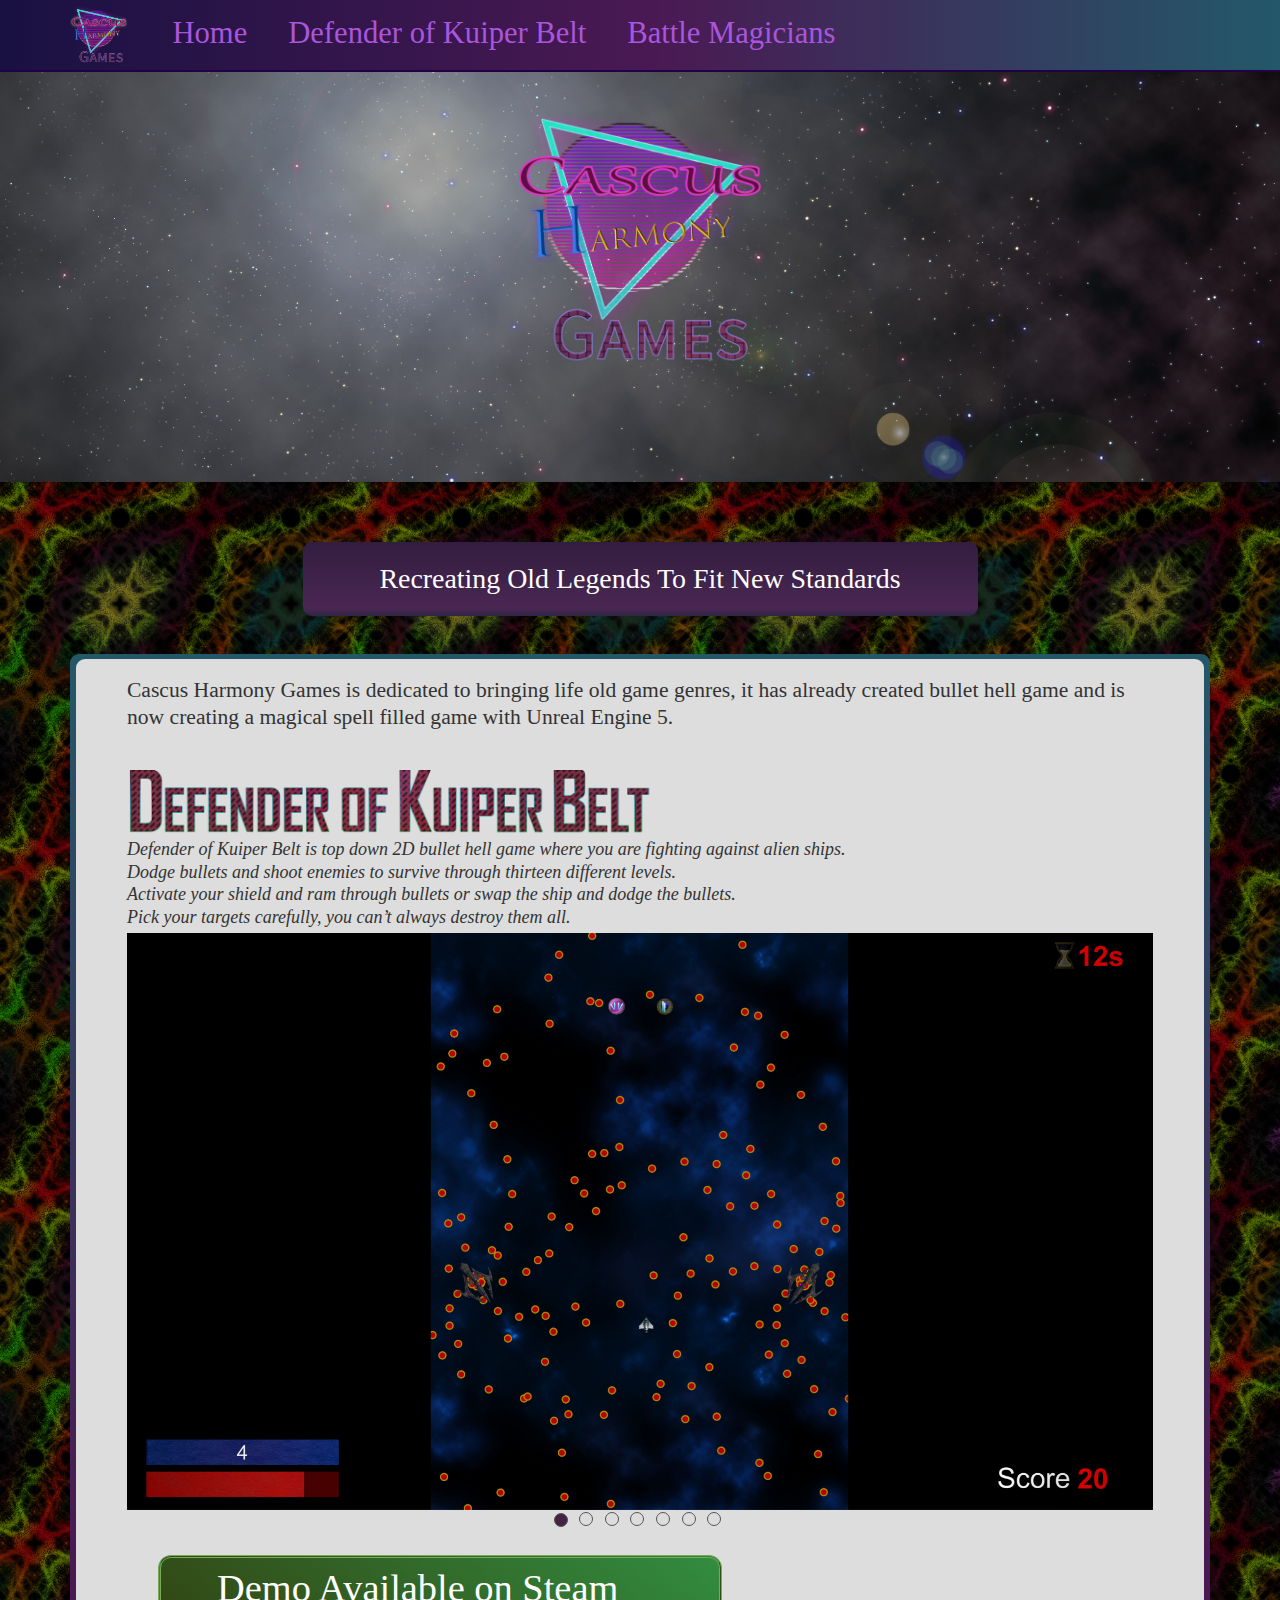
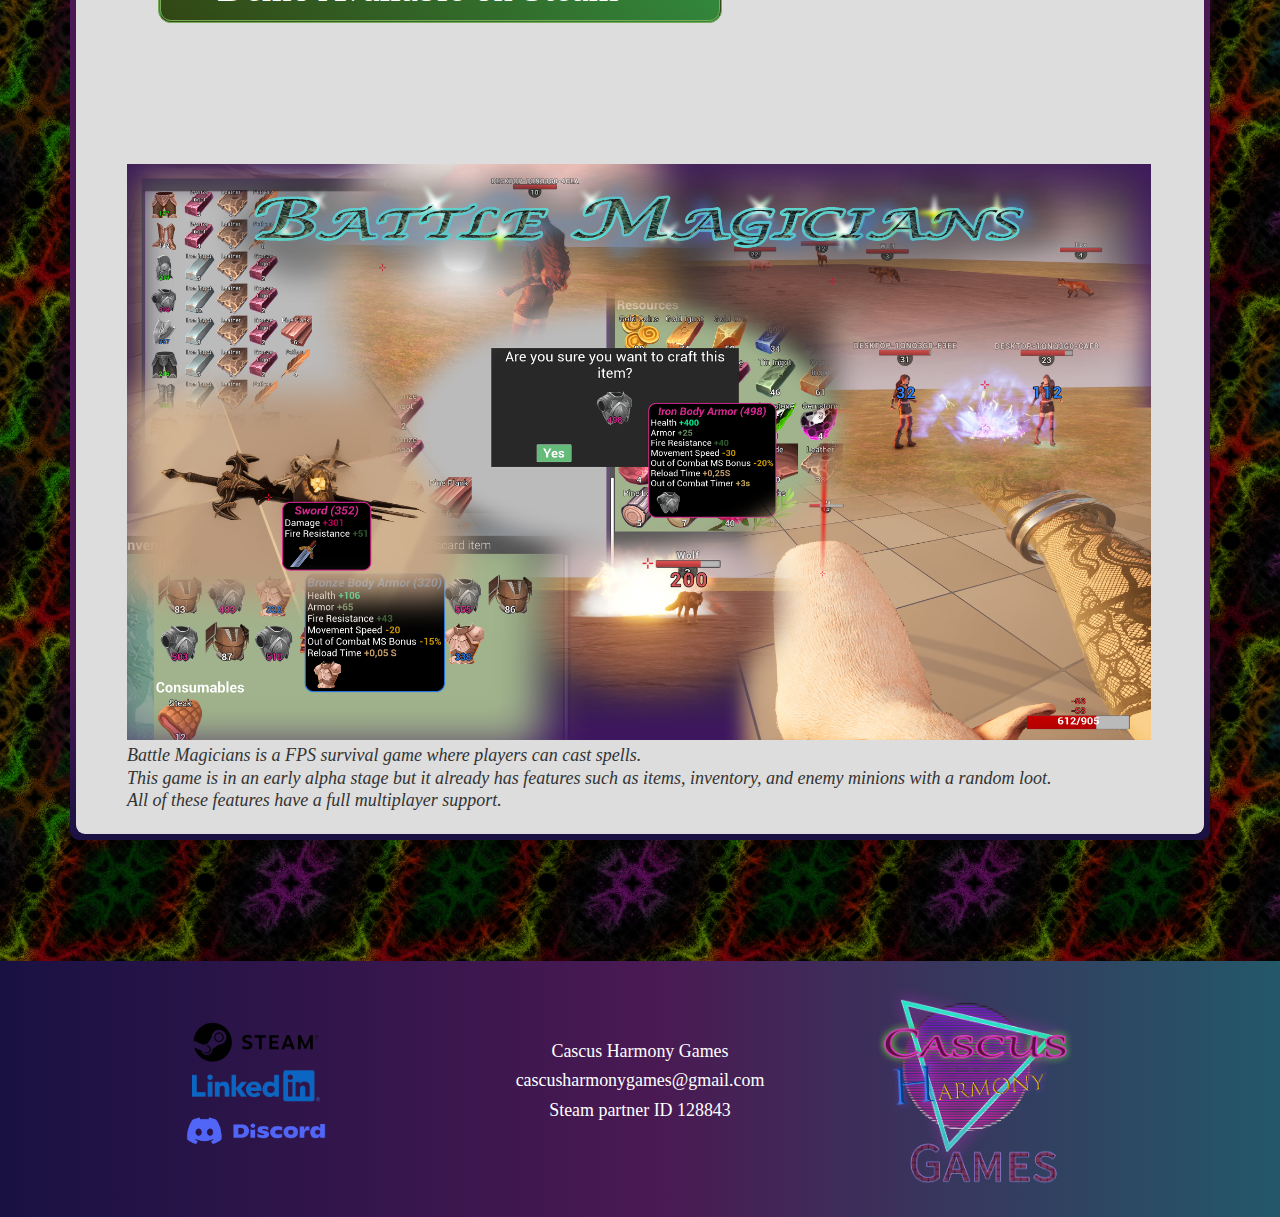
==== index.html @ efaf7f78 "Fixed issues with Defender of Kuiper Belt images" ====
<!DOCTYPE html>
<html lang="en">
<head>
	<meta charset="UTF-8">
	<title>Cascus Harmony Games</title>
	<link rel="shortcut icon" href="Pictures/Favicon/CascusHarmony_Logo.png"/>
	<meta name="author" content="Pauli Schuvalow">
	<meta name="description" content="Cascus Harmony Games"/>
	<meta name="keywords" content="Cascus Harmony Games, Defender of Kuiper Belt, Battle Magicians"/>
	<meta property="og:title" content="Cascus Harmony Games" />
	<meta property="og:type" content="Game developer studio" />
	<meta property="og:description" content="Recreating old classics into new standards."/>
	<meta property="og:image" content="Pictures/Favicon/CascusHarmony_Logo.png" />
	<link rel="stylesheet" href="https://maxcdn.bootstrapcdn.com/bootstrap/3.4.1/css/bootstrap.min.css">
	<link rel="stylesheet" href="Styles/AllAffecting.css"/>
	<link rel="stylesheet" href="Styles/AllAffecting_Mobile.css"/>
	<link rel="stylesheet" href="Styles/Header.css"/>
	<link rel="stylesheet" href="Styles/Footer.css"/>
	<link rel="stylesheet" href="Styles/Index.css"/>
	<script src="https://code.jquery.com/jquery-3.6.0.slim.min.js"></script>
	<script src="https://maxcdn.bootstrapcdn.com/bootstrap/3.4.1/js/bootstrap.min.js"></script>
	<script src="Scripts/AllAffecting.js"></script>
	<script src="Scripts/AllAffecting_Mobile.js"></script>
	<script src="Scripts/Header.js"></script>
	<script src="Scripts/Footer.js"></script>
	<script src="Scripts/Index.js"></script>
</head>
<body>
	<main>
		<script src="Header/HeaderText.js"></script>
		<topBanner class="TopBanner">
			<div class="MiddleBannerImage"></div>
		</topBanner>
		<div class="ArticleStaticBG ArticleBackgrounds"></div>
		<div class="ArticleBGAlter ArticleBackgrounds"></div>
		<div class="ArticleBGAlter2 ArticleBackgrounds"></div>
		<div class="ArticleSecondBG ArticleBackgrounds"></div>
		<div class="ArticleSThirdBG ArticleBackgrounds"></div>
		<article>
			<div class="MainSlogan">
				Recreating Old Legends To Fit New Standards
			</div>
			<div class="Content">
				<div class="Test">
					Cascus Harmony Games is dedicated to bringing life old game genres, it has already created bullet hell game and is now creating a magical spell filled game with Unreal Engine 5.
				</div>
				<div class="Test">
					<div class="ContentImage" style="background-image: url(Pictures/Logo/DefenderOfKuiperBelt_Simple.png); background-size: contain; background-repeat: no-repeat; height: 5vw;"></div>
					<p class="ContentQuote">
						Defender of Kuiper Belt is top down 2D bullet hell game where you are fighting against alien ships.<br>
						Dodge bullets and shoot enemies to survive through thirteen different levels.<br>
						Activate your shield and ram through bullets or swap the ship and dodge the bullets.<br>
						Pick your targets carefully, you can’t always destroy them all.
					</p>
					<div id="KuiperBeltCarousel" class="carousel slide" data-ride="carousel">
						<!-- Indicators -->
						<ol class="carousel-indicators">
							<li data-target="#KuiperBeltCarousel" data-slide-to="0" class="active"></li>
							<li data-target="#KuiperBeltCarousel" data-slide-to="1"></li>
							<li data-target="#KuiperBeltCarousel" data-slide-to="2"></li>
							<li data-target="#KuiperBeltCarousel" data-slide-to="3"></li>
							<li data-target="#KuiperBeltCarousel" data-slide-to="4"></li>
							<li data-target="#KuiperBeltCarousel" data-slide-to="5"></li>
							<li data-target="#KuiperBeltCarousel" data-slide-to="6"></li>
						</ol>
					
						<!-- Wrapper for slides -->
						<div class="carousel-inner" role="listbox">
							<div class="item active">
								<img src="Pictures/DefenderOfKuiperBelt/dodgingAndPickUps.jpg">
							</div>
							<div class="item">
								<img src="Pictures/DefenderOfKuiperBelt/firstBoss.jpg">
							</div>
							<div class="item">
								<img src="Pictures/DefenderOfKuiperBelt/menu.jpg">
							</div>
							<div class="item">
								<img src="Pictures/DefenderOfKuiperBelt/shielded.jpg" width="3840" height="2160">
							</div>
							<div class="item">
								<img src="Pictures/DefenderOfKuiperBelt/shootingBoss.jpg">
							</div>
							<div class="item">
								<img src="Pictures/DefenderOfKuiperBelt/shootingInMass.jpg">
							</div>
							<div class="item">
								<img src="Pictures/DefenderOfKuiperBelt/smallShipDodge.jpg">
							</div>
						</div>
					
						<!-- Left and right controls -->
						<a class="left carousel-control" href="#KuiperBeltCarousel" role="button" data-slide="prev">
							<span class="glyphicon glyphicon-chevron-left" aria-hidden="true"></span>
							<span class="sr-only">Previous</span>
						</a>
						<a class="right carousel-control" href="#KuiperBeltCarousel" role="button" data-slide="next">
							<span class="glyphicon glyphicon-chevron-right" aria-hidden="true"></span>
							<span class="sr-only">Next</span>
						</a>
					</div>
					<a href="https://store.steampowered.com/app/1505520/Defender_of_Kuiper_Belt/?curator_clanid=42349241" target="_blank">
						<div class="DemoAvailable">
							Demo Available on Steam
						</div>
					</a>
				</div>
				<div class="Test LongBreak">
					<div class="ContentImage" style="background-image: url(Pictures/BattleMagicians/collection_01.jpg); background-size: contain; background-repeat: no-repeat; height: 45vw;"></div>
					<p class="ContentQuote">
						Battle Magicians is a FPS survival game where players can cast spells.<br>
						This game is in an early alpha stage but it already has features such as items, inventory, 
						and enemy minions with a random loot.<br>
						All of these features have a full multiplayer support.
					</p>
				</div>
			</div>
		</article>
		<script src="Footer/FooterText.js"></script>
	</main>
</body>
</html>
---- Styles/AllAffecting.css ----
:root {
	--BannerTopPercentage: 32%;
	--FullRadiusGradient: linear-gradient(90deg, rgba(25,17,66,1) 0%, rgba(74,25,83,1) 51%, rgba(35,88,105,1) 100%);
	--FullRadiusBorderedGradient: linear-gradient(0deg, rgba(25,17,66,1) 0%, rgba(74,25,83,1) 10%, rgba(74,25,83,1) 50%, rgba(35,88,105,1) 100%);
	--PartRadiusGradient: linear-gradient(90deg, rgba(55,19,70,1) 0%, rgba(74,25,83,1) 71%, rgba(50,30,90,1) 100%);
	--ContentBorderRadius: 1vmin;
}

/* Common clearing commands */
body, div, dl, dt, dd, h1, h2, h3, h4, h5, h6, p, pre, code, blockquote {
	margin:0;
	padding:0;
	-webkit-text-size-adjust: 100%;
}
html, body {
    width: 100%;
    height: 100%;
}
body {
	line-height: 1.25;
}

/* Link underscore and highlight behavior */
a{
	text-decoration: none;
}
a:link {
	color: #000; /*text before visited*/
	text-decoration: none;
}
a:visited {
	color: #000; /*text after visited*/
	text-decoration: none;
}
a:hover, a:active, a:focus { 
	text-decoration: none;
}

/* Site wide font */
body {
	font-family: Cambria, Cochin, Georgia, Times, 'Times New Roman', serif;
}

/* Keeping footer in the bottom of the window */
main {
	min-height: 100%;
	display: flex;
	flex-direction: column;
	align-items: stretch;
}
article {
	flex-grow: 1;
	background-color: #FFF;
}
header, main, footer {
	flex-shrink: 0;
}
footer{
	z-index: 1;
}

/* Banner */
.TopBanner{
	z-index: -3;	
}

.MiddleBannerImage{
	z-index: -3;
	width: 42%;
	height: 30%;
	margin: auto;
	position: relative;
	top: var(--BannerTopPercentage);
}

/* Article */
article{
	background: rgba(0,0,0,0);
	padding: 4.7vw 5.5vw 9.5vmax 5.5vw;
}

/* Background pattern */
.ArticleStaticBG{
	z-index: -2;
	position:absolute;
	user-select: none;
	left: 0;
	right: 0;
	background-color: #000;
	background-image: url(../Pictures/patterns/toxicSmall.jpg);
	background-size: 26.7vw;
	background-repeat: repeat;
	background-position-x: calc(   -4vw + 13.35vw);/* -4vw */
	background-position-y: calc(9.475vw + 13.35vw); /* 2.8vw  9.475vw */
}

.ArticleBGAlter{
	z-index: -2;
	position:absolute;
	user-select: none;
	left: 0;
	right: 0;
	background-image: url(../Pictures/patterns/toxicSmall.jpg);
	background-size: 26.7vw;
	background-repeat: repeat;
	background-position-x: calc(   -4vw - 6.675vw + 6.675vw);/* -4vw */
	background-position-y: calc(9.475vw + 6.675vw + 6.675vw); /* 2.8vw */
	animation-duration: 8.3s;
	animation-name: visionToggle;
	animation-iteration-count: infinite;
}
.ArticleBGAlter2{
	z-index: -2;
	position:absolute;
	user-select: none;
	left: 0;
	right: 0;
	background-image: url(../Pictures/patterns/toxicSmall.jpg);
	background-size: 26.7vw;
	background-repeat: repeat;
	background-position-x: calc(   -4vw + 6.675vw);/* -4vw */
	background-position-y: calc(9.475vw - 6.675vw - 13.35vw); /* 2.8vw */
	animation-duration: 8.3s;
	animation-name: visionToggle2;
	animation-iteration-count: infinite;
}


.ArticleSecondBG{
	z-index: -1;
	position:absolute;
	user-select: none;
	left: 0;
	right: 0;
	background-image: url(../Pictures/patterns/toxicSmall.jpg);
	background-size: 26.7vw;
	background-repeat: repeat;
	background-position-x: calc(   -4vw - 6.675vw - 13.35vw);
	background-position-y: calc(9.475vw - 6.675vw); /* 13.35vw */
	animation-duration: 6.7s;
	animation-name: disappear;
	animation-iteration-count: infinite;
}
.ArticleSThirdBG{
	z-index: -1;
	position:absolute;
	user-select: none;
	left: 0;
	right: 0;
	background-image: url(../Pictures/patterns/toxicSmall.jpg);
	background-size: 26.7vw;
	background-repeat: repeat;
	background-position-x: calc(   -4vw + 6.675vw + 13.35vw); /* -4vw */
	background-position-y: calc(9.475vw + 6.675vw + 13.35vw); /* 2.8vw   13.35vw 6.675vw */
	animation-duration: 7.3s;
	animation-name: disappear2;
	animation-iteration-count: infinite;
}

@keyframes visionToggle {
	0% {
		opacity: 1;
	}
	25% {
		opacity: .66;
	}
	50% {
		opacity: .33;
	}
	75% {
		opacity: 0.66;
	}
	100% {
		opacity: 1;
	}
}
@keyframes visionToggle2 {
	0% {
		opacity: 0.5;
	}
	25% {
		opacity: 1;
	}
	50% {
		opacity: 0.5;
	}
	75% {
		opacity: 0.0;
	}
	100% {
		opacity: 0.5;
	}
}
@keyframes disappear {
	0% {
		opacity: 0.5;
	}
	23% {
		opacity: 0.7;
	}
	27% {
		opacity: 0.85;
	}
	45% {
		opacity: 0.6;
	}
	55% {
		opacity: 0.37;
	}
	85% {
		opacity: 0.2;
	}
	95% {
		opacity: 0.35;
	}
	100% {
		opacity: 0.5;
	}
}
@keyframes disappear2 {
	0% {
		opacity: .8;
	}
	20% {
		opacity: 0.55;
	}
	40% {
		opacity: 0.32;
	}
	45% {
		opacity: 0.2;
	}
	55% {
		opacity: 0.25;
	}
	66% {
		opacity: 0.45;
	}
	80% {
		opacity: 0.65;
	}
	92% {
		opacity: 0.7;
	}
	100% {
		opacity: 0.8;
	}
}

.MainSlogan{
	background: rgb(25,17,66);
	background: linear-gradient(0deg, rgba(46,37,66,1) 0%, rgba(74,39,83,1) 10%, rgba(50,29,63,1) 100%);
	color: #FFF;
	text-align: center;
	border-radius: var(--ContentBorderRadius);
	padding: 2.2vmin;
	margin: auto;
	width: 75vmin;
	margin-bottom: 4.2vh;
	font-size: 3.1vmin;
}

.Content{
	border-radius: var(--ContentBorderRadius);
	padding: 0.6vmin;
	background: rgb(25,17,66);
	background: var(--FullRadiusBorderedGradient);
}

.Test{
	background-color: #DDD;
	background-blend-mode: color-burn;
	padding-top: 3vw;
	padding-left: 4vw;
	padding-right: 4vw;
	height: 20vh;
	font-size: 2.4vmin;
	height: auto;
}
.Test:first-child{
	border-top-left-radius: var(--ContentBorderRadius);
	border-top-right-radius: var(--ContentBorderRadius);
	padding-top: 2vmin;
}
.Test:last-child{
	border-bottom-left-radius: var(--ContentBorderRadius);
	border-bottom-right-radius: var(--ContentBorderRadius);
	padding-bottom: 2vmin;
}

.ContentImage{
	width: 100%;
}

p.ContentQuote{
	font-size: 2vmin;
	font-style: italic;
	margin-bottom: 0.5vmin;
	margin-top: 0.5vmin;
}

.DemoAvailable{
	margin-top: 5vh;
	margin-left: 3%;
	padding: 0.5vw 0vw 0.6vw 4.4vw;
	width: 55%;
	text-align: left;
	border-style: double;
	border-width: 0.3vw;
	border-radius: 1vw;
	border-color: rgba(120,170,90,1);
	background: linear-gradient(41deg, rgba(50,70,20,1) 0%,  rgba(50,140,63,1) 100%);
	color: #FFF;
	font-size: 3vw;
	user-select: none;
}

.LongBreak{
	padding-top: 11vw;
}

/* Carousel */
.carousel-indicators{
	bottom: calc(-1.55vh + -1.55vw);
}

.carousel-indicators li{
	width: 1.1vw;
	height: 1.1vw;
	border-radius: 100%;
	margin-right: 0.4vw;
	border-color: #555;
}
.carousel-indicators .active{
	width: 1.1vw; 
	height: 1.1vw;
	border-radius: 100%;
	margin-right: 0.4vw;
	background-color: #424;
}
span.glyphicon {
	font-size: 2.6vw !important;
	/*color:  rgba(30, 10, 30, 70)*/
}
---- Styles/AllAffecting_Mobile.css ----
/* Mobile text scaling */
p {
	-webkit-text-size-adjust: 150%;
}
---- Styles/Header.css ----
:root {
	--DesktopHeaderHeight: 8vmin;
	--HeaderTextColor: #A5D;
	--HeaderTextColorHover: #93a;
}

header{
	height: var(--DesktopHeaderHeight);
	background: rgb(25,17,66);
	background: var(--FullRadiusGradient);
	border: 0;
	border-bottom: 0.3vmin;
	border-style: solid;
	border-color: #204;
	position: static;
	top: 0;
	left: 0;
	right: 0;
	z-index: 2;
}

/*
/ Desktop only
*/
#HeaderLogo {
	background: url(../Pictures/Logo/CascusHarmony_NoBackground.png);
	background-repeat: no-repeat;
	background-size: cover;
	height: 7.5vmin;
	width: 7.5vmin;
	margin-left: 5vw;
	margin-top: 0.3vh;
	margin-right: 0;
	float: left;
}

#HeaderLinks{
	float: left;
	height: var(--DesktopHeaderHeight);
}

.HeaderText{
	float: left;
	height: var(--DesktopHeaderHeight) - 1.6vmin;
	font-size: 3.4vmin;
	color: var(--HeaderTextColor);
	margin-left: 3.2vw;
	margin-top: 1.6vmin;
	user-select: none;
	cursor:pointer;
}
.HeaderText:hover{
	color: var(--HeaderTextColorHover);
}

/*
/ Mobile only
*/
.HeaderLogo_Mobile{
	background: url(../Pictures/Logo/CascusHarmony_NoBackground.png);
	background-repeat: no-repeat;
	background-size: cover;
	height: 11vw;
	width: 11vw;
	margin-left: 6vw;
	margin-top: 0.9vw;
	margin-right: 4.5vw;
	float: left;
}

/* Burger */
.HeaderBurger_Mobile{
	float: right;
	height: 11vw;
	width: 5.8vw;
	margin-right: 3.3vw;
	margin-top: 2.6vw;
	padding-left: 0;
}
.HeaderMenuLine_Mobile{
	margin-top: 1.3vw;
	height: 0.6vw;
	background-color: #fff;
}

/* Cross when menu is open */
.HeaderCross_Mobile{
	visibility: collapse;
	background: url(../Pictures/Icons/Cross.svg);
	background-repeat: no-repeat;
	background-size:contain;
	float: right;
	text-align: right;
	height: 7vw;
	width: 6.5vw;
	margin-right: 2.05vw;
	margin-top: 2.5vw;
	padding-left: 2vw;
	font-size: 6vw;
}

/* Nav when the window isn't at the top */
.ScrolledHeader{
	height: 8vmin;
	background: rgb(25,17,66);
	background: var(--FullRadiusGradient);
	border: 0;
	border-bottom: 0.3vmin;
	border-style: solid;
	border-color: #204;
	visibility: collapse;
	position:fixed;
	z-index: 5;
	top: 0;
	left: 0;
	right: 0;
}

/* Links dropdown */
.HeaderLinks_Mobile{
	visibility: collapse;
	position: fixed;
	z-index: 3;
	margin-top: 12vw;
	height: 80vh;
	width: 100vw;
	background: rgb(25,17,66);
}
.HeaderText_Mobile{
	font-variant: small-caps;
	font-size: 6vmin;
	color: var(--HeaderTextColor);
	padding-left: 5vw;
	padding-top: 2.4vh;
	padding-bottom: 2vh;
	user-select: none;
	border: 0;
	border-bottom: 0.5vmin;
	border-style: solid;
	border-color: #d8f;
}
---- Styles/Footer.css ----
footer{
	left: 0;
	right: 0;
	height: 20vw;
	background: rgb(25,17,66);
	background: var(--FullRadiusGradient);
	padding-left: 5vw;
}

.FooterInfo{
	float: left;
	margin-top: 2vmin;
	width: 30vw;
	font-size: calc(1.2vw + 0.4vh);
	line-height: calc((1.2vw + 0.4vh) * 1.65);
	color: #FFF;
	text-align: center;
}

.FooterLogo{
	background: url(../Pictures/Logo/CascusHarmony_NoBackground.png);
	background-repeat: no-repeat;
	background-size: cover;
	height: 18vw;
	width: 18vw;
	margin-left: 2vw;
	margin-right: 0;
	float: left;
}

#FooterSteamLogo{
	height: 3.2vw;
	width: 10vw;
	margin-left: auto;
	margin-right: auto;
	background-image: url(../Pictures/Logo/Steam.png);
	background-repeat: no-repeat;
	background-size: cover;
}

#FooterLinkedInLogo{
	height: 2.6vw;
	width: 10vw;
	margin-top: 0.5vw;
	margin-left: auto;
	margin-right: auto;
	background-image: url(../Pictures/Logo/LinkedIn.png);
	background-repeat: no-repeat;
	background-size: cover;
}

#FooterDiscordLogo{
	height: 2.2vw;
	width: 11vw;
	margin-top: 1.1vw;
	margin-left: auto;
	margin-right: auto;
	background-image: url(../Pictures/Logo/DiscordLogo.png);
	background-repeat: no-repeat;
	background-size: cover;
}

.FooterInfoText{
	float: left;
	width: 30vw;
	margin-top: 4vw;
	font-size: 1.4vw;
	line-height: 2.3vw;
	color: #FFF;
	text-align: center;
}

span.FooterLinkText{
	color: #FFF;
}
---- Styles/Index.css ----
:root {
	--BannerTopPercentage: 11%;
}

topBanner{
	background: url(../Pictures/Banner/CloudsAndSpace.jpg);
	background-repeat: no-repeat;
	background-size: cover;
	height: 32vw;
	top: 0;
}

.MiddleBannerImage{ /* Image adding forces image setting to resets, have to declare settings here */
	background: url(../Pictures/Logo/CascusHarmony_NoBackgroundBig.png);
	background-size: contain;
	background-repeat: no-repeat;
	background-position: center;
	width: 70%;
	height: 60%;
}
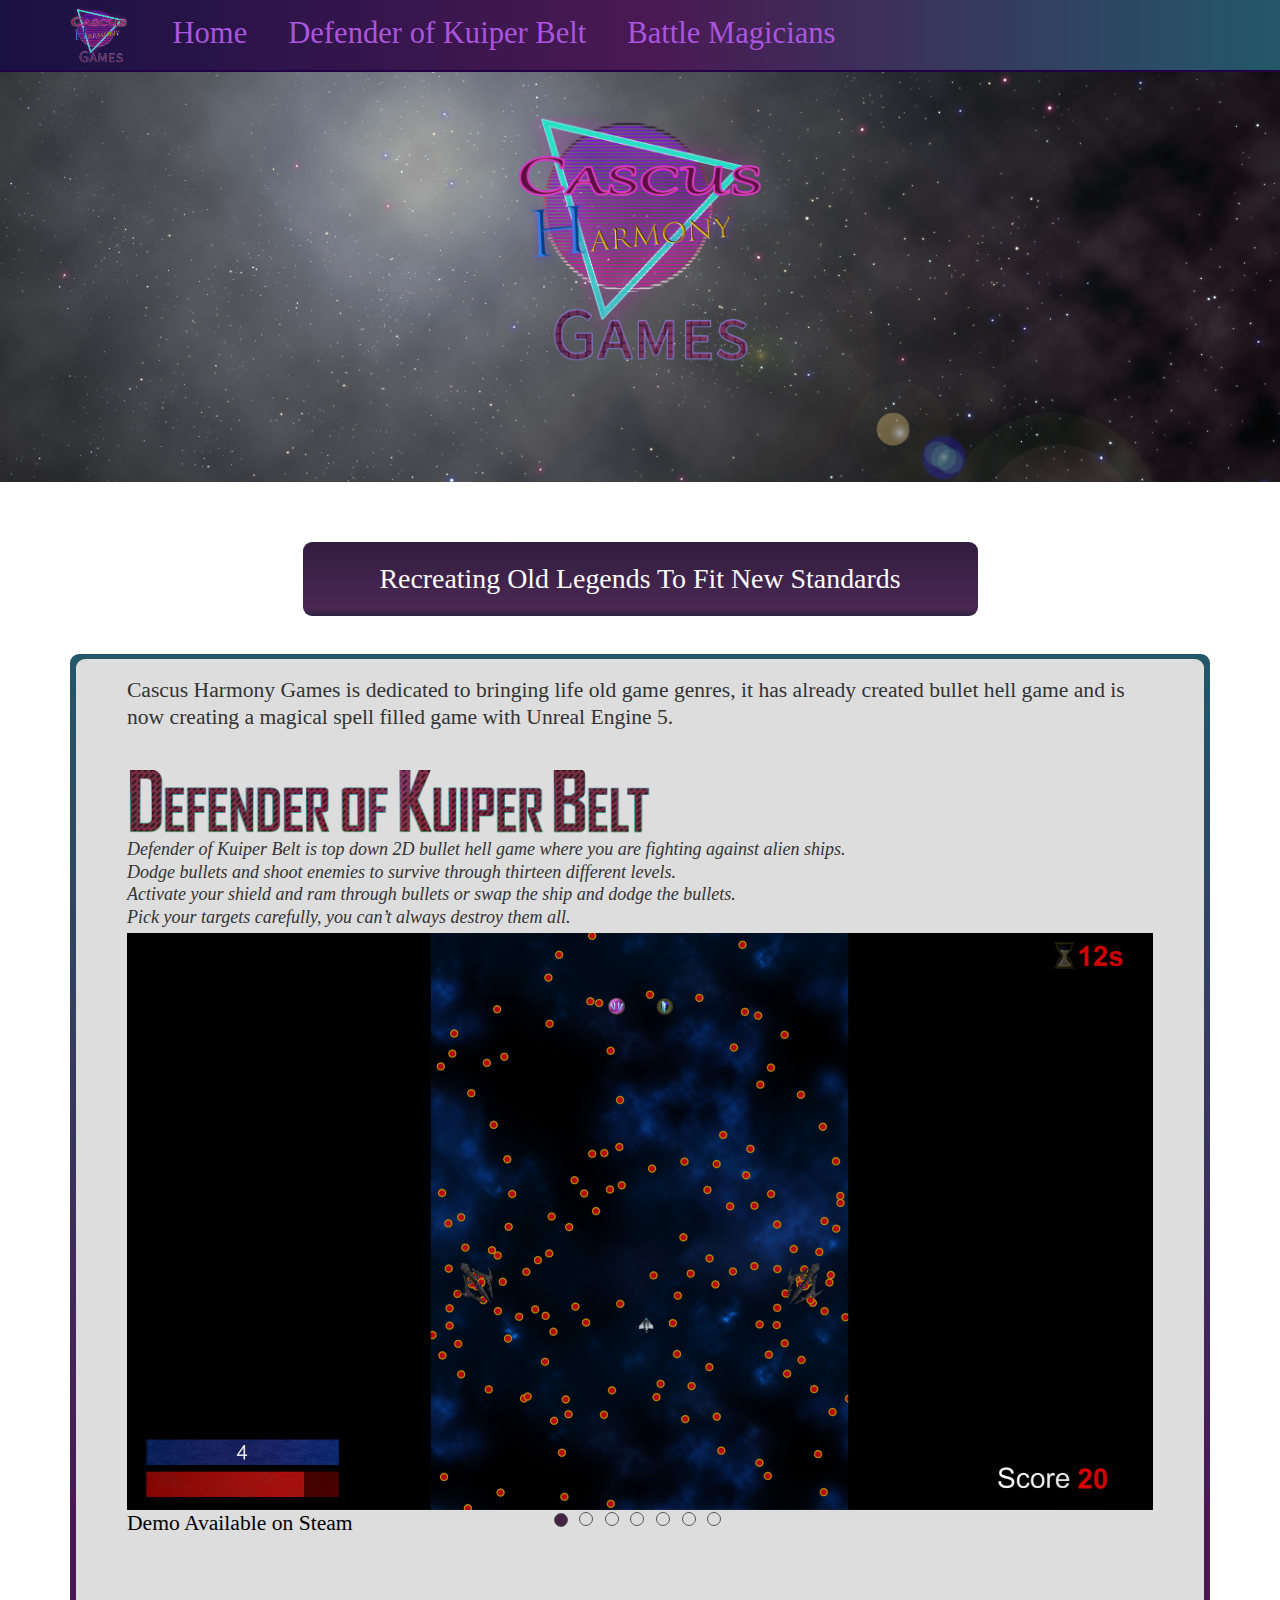
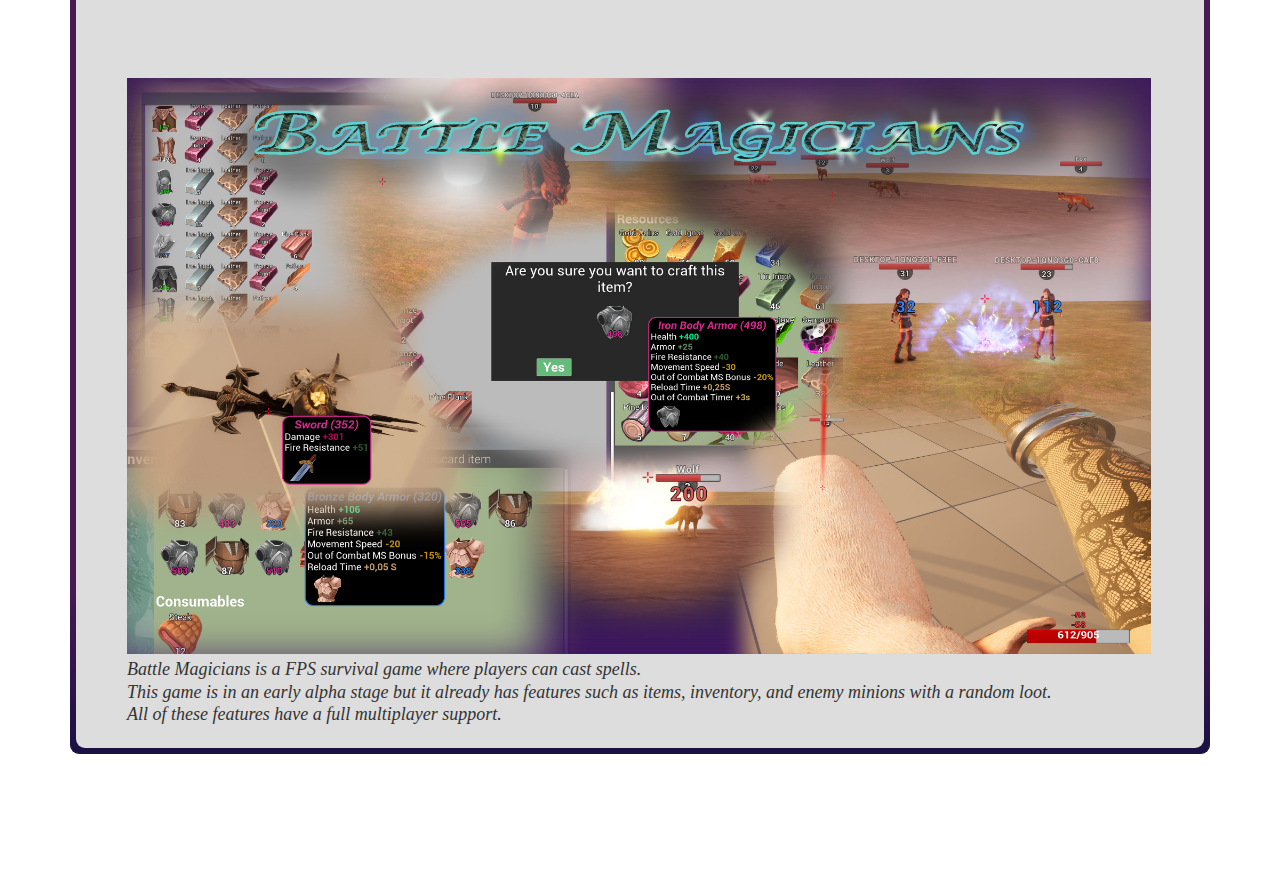
==== commit 94defc35: "Fixed naming errors" ====
--- a/index.html
+++ b/index.html
@@ -28,31 +28,31 @@
 <body>
 	<main>
 		<script src="Header/HeaderText.js"></script>
-		<topBanner class="TopBanner">
-			<div class="MiddleBannerImage"></div>
+		<topBanner class="topBanner">
+			<div class="middleBannerImage"></div>
 		</topBanner>
-		<div class="ArticleStaticBG ArticleBackgrounds"></div>
-		<div class="ArticleBGAlter ArticleBackgrounds"></div>
-		<div class="ArticleBGAlter2 ArticleBackgrounds"></div>
-		<div class="ArticleSecondBG ArticleBackgrounds"></div>
-		<div class="ArticleSThirdBG ArticleBackgrounds"></div>
+		<div class="articleStaticBG articleBackgrounds"></div>
+		<div class="articleBGAlter articleBackgrounds"></div>
+		<div class="articleBGAlter2 articleBackgrounds"></div>
+		<div class="articleSecondBG articleBackgrounds"></div>
+		<div class="articleSThirdBG articleBackgrounds"></div>
 		<article>
-			<div class="MainSlogan">
+			<div class="mainSlogan">
 				Recreating Old Legends To Fit New Standards
 			</div>
-			<div class="Content">
-				<div class="Test">
+			<div class="content">
+				<div class="test">
 					Cascus Harmony Games is dedicated to bringing life old game genres, it has already created bullet hell game and is now creating a magical spell filled game with Unreal Engine 5.
 				</div>
-				<div class="Test">
-					<div class="ContentImage" style="background-image: url(Pictures/Logo/DefenderOfKuiperBelt_Simple.png); background-size: contain; background-repeat: no-repeat; height: 5vw;"></div>
-					<p class="ContentQuote">
+				<div class="test">
+					<div class="contentImage" style="background-image: url(Pictures/Logo/DefenderOfKuiperBelt_Simple.png); background-size: contain; background-repeat: no-repeat; height: 5vw;"></div>
+					<p class="contentQuote">
 						Defender of Kuiper Belt is top down 2D bullet hell game where you are fighting against alien ships.<br>
 						Dodge bullets and shoot enemies to survive through thirteen different levels.<br>
 						Activate your shield and ram through bullets or swap the ship and dodge the bullets.<br>
 						Pick your targets carefully, you can’t always destroy them all.
 					</p>
-					<div id="KuiperBeltCarousel" class="carousel slide" data-ride="carousel">
+					<div id="kuiperBeltCarousel" class="carousel slide" data-ride="carousel">
 						<!-- Indicators -->
 						<ol class="carousel-indicators">
 							<li data-target="#KuiperBeltCarousel" data-slide-to="0" class="active"></li>
@@ -76,7 +76,7 @@
 								<img src="Pictures/DefenderOfKuiperBelt/menu.jpg">
 							</div>
 							<div class="item">
-								<img src="Pictures/DefenderOfKuiperBelt/shielded.jpg" width="3840" height="2160">
+								<img src="Pictures/DefenderOfKuiperBelt/shielded.jpg">
 							</div>
 							<div class="item">
 								<img src="Pictures/DefenderOfKuiperBelt/shootingBoss.jpg">
@@ -105,9 +105,9 @@
 						</div>
 					</a>
 				</div>
-				<div class="Test LongBreak">
-					<div class="ContentImage" style="background-image: url(Pictures/BattleMagicians/collection_01.jpg); background-size: contain; background-repeat: no-repeat; height: 45vw;"></div>
-					<p class="ContentQuote">
+				<div class="test longBreak">
+					<div class="contentImage" style="background-image: url(Pictures/BattleMagicians/collection_01.jpg); background-size: contain; background-repeat: no-repeat; height: 45vw;"></div>
+					<p class="contentQuote">
 						Battle Magicians is a FPS survival game where players can cast spells.<br>
 						This game is in an early alpha stage but it already has features such as items, inventory, 
 						and enemy minions with a random loot.<br>
@@ -116,7 +116,7 @@
 				</div>
 			</div>
 		</article>
-		<script src="Footer/FooterText.js"></script>
+		<script src="Footer/footerText.js"></script>
 	</main>
 </body>
 </html>
--- a/Styles/AllAffecting.css
+++ b/Styles/AllAffecting.css
@@ -60,11 +60,11 @@
 }
 
 /* Banner */
-.TopBanner{
+.topBanner{
 	z-index: -3;	
 }
 
-.MiddleBannerImage{
+.middleBannerImage{
 	z-index: -3;
 	width: 42%;
 	height: 30%;
@@ -80,7 +80,7 @@
 }
 
 /* Background pattern */
-.ArticleStaticBG{
+.articleStaticBG{
 	z-index: -2;
 	position:absolute;
 	user-select: none;
@@ -94,7 +94,7 @@
 	background-position-y: calc(9.475vw + 13.35vw); /* 2.8vw  9.475vw */
 }
 
-.ArticleBGAlter{
+.articleBGAlter{
 	z-index: -2;
 	position:absolute;
 	user-select: none;
@@ -109,7 +109,7 @@
 	animation-name: visionToggle;
 	animation-iteration-count: infinite;
 }
-.ArticleBGAlter2{
+.articleBGAlter2{
 	z-index: -2;
 	position:absolute;
 	user-select: none;
@@ -126,7 +126,7 @@
 }
 
 
-.ArticleSecondBG{
+.articleSecondBG{
 	z-index: -1;
 	position:absolute;
 	user-select: none;
@@ -141,7 +141,7 @@
 	animation-name: disappear;
 	animation-iteration-count: infinite;
 }
-.ArticleSThirdBG{
+.articleSThirdBG{
 	z-index: -1;
 	position:absolute;
 	user-select: none;
@@ -247,7 +247,7 @@
 	}
 }
 
-.MainSlogan{
+.mainSlogan{
 	background: rgb(25,17,66);
 	background: linear-gradient(0deg, rgba(46,37,66,1) 0%, rgba(74,39,83,1) 10%, rgba(50,29,63,1) 100%);
 	color: #FFF;
@@ -260,14 +260,14 @@
 	font-size: 3.1vmin;
 }
 
-.Content{
+.content{
 	border-radius: var(--ContentBorderRadius);
 	padding: 0.6vmin;
 	background: rgb(25,17,66);
 	background: var(--FullRadiusBorderedGradient);
 }
 
-.Test{
+.test{
 	background-color: #DDD;
 	background-blend-mode: color-burn;
 	padding-top: 3vw;
@@ -277,29 +277,29 @@
 	font-size: 2.4vmin;
 	height: auto;
 }
-.Test:first-child{
+.test:first-child{
 	border-top-left-radius: var(--ContentBorderRadius);
 	border-top-right-radius: var(--ContentBorderRadius);
 	padding-top: 2vmin;
 }
-.Test:last-child{
+.test:last-child{
 	border-bottom-left-radius: var(--ContentBorderRadius);
 	border-bottom-right-radius: var(--ContentBorderRadius);
 	padding-bottom: 2vmin;
 }
 
-.ContentImage{
+.contentImage{
 	width: 100%;
 }
 
-p.ContentQuote{
+p.contentQuote{
 	font-size: 2vmin;
 	font-style: italic;
 	margin-bottom: 0.5vmin;
 	margin-top: 0.5vmin;
 }
 
-.DemoAvailable{
+.demoAvailable{
 	margin-top: 5vh;
 	margin-left: 3%;
 	padding: 0.5vw 0vw 0.6vw 4.4vw;
@@ -315,7 +315,7 @@
 	user-select: none;
 }
 
-.LongBreak{
+.longBreak{
 	padding-top: 11vw;
 }
 
@@ -340,5 +340,4 @@
 }
 span.glyphicon {
 	font-size: 2.6vw !important;
-	/*color:  rgba(30, 10, 30, 70)*/
-}
+}
--- a/Styles/Header.css
+++ b/Styles/Header.css
@@ -22,7 +22,7 @@
 /*
 / Desktop only
 */
-#HeaderLogo {
+#headerLogo {
 	background: url(../Pictures/Logo/CascusHarmony_NoBackground.png);
 	background-repeat: no-repeat;
 	background-size: cover;
@@ -34,12 +34,12 @@
 	float: left;
 }
 
-#HeaderLinks{
+#headerLinks{
 	float: left;
 	height: var(--DesktopHeaderHeight);
 }
 
-.HeaderText{
+.headerText{
 	float: left;
 	height: var(--DesktopHeaderHeight) - 1.6vmin;
 	font-size: 3.4vmin;
@@ -49,14 +49,14 @@
 	user-select: none;
 	cursor:pointer;
 }
-.HeaderText:hover{
+.headerText:hover{
 	color: var(--HeaderTextColorHover);
 }
 
 /*
 / Mobile only
 */
-.HeaderLogo_Mobile{
+.headerLogo_Mobile{
 	background: url(../Pictures/Logo/CascusHarmony_NoBackground.png);
 	background-repeat: no-repeat;
 	background-size: cover;
@@ -69,7 +69,7 @@
 }
 
 /* Burger */
-.HeaderBurger_Mobile{
+.headerBurger_Mobile{
 	float: right;
 	height: 11vw;
 	width: 5.8vw;
@@ -77,14 +77,14 @@
 	margin-top: 2.6vw;
 	padding-left: 0;
 }
-.HeaderMenuLine_Mobile{
+.headerMenuLine_Mobile{
 	margin-top: 1.3vw;
 	height: 0.6vw;
 	background-color: #fff;
 }
 
 /* Cross when menu is open */
-.HeaderCross_Mobile{
+.headerCross_Mobile{
 	visibility: collapse;
 	background: url(../Pictures/Icons/Cross.svg);
 	background-repeat: no-repeat;
@@ -100,7 +100,7 @@
 }
 
 /* Nav when the window isn't at the top */
-.ScrolledHeader{
+.scrolledHeader{
 	height: 8vmin;
 	background: rgb(25,17,66);
 	background: var(--FullRadiusGradient);
@@ -117,7 +117,7 @@
 }
 
 /* Links dropdown */
-.HeaderLinks_Mobile{
+.headerLinks_Mobile{
 	visibility: collapse;
 	position: fixed;
 	z-index: 3;
@@ -126,7 +126,7 @@
 	width: 100vw;
 	background: rgb(25,17,66);
 }
-.HeaderText_Mobile{
+.headerText_Mobile{
 	font-variant: small-caps;
 	font-size: 6vmin;
 	color: var(--HeaderTextColor);
--- a/Styles/Footer.css
+++ b/Styles/Footer.css
@@ -7,7 +7,7 @@
 	padding-left: 5vw;
 }
 
-.FooterInfo{
+.footerInfo{
 	float: left;
 	margin-top: 2vmin;
 	width: 30vw;
@@ -17,7 +17,7 @@
 	text-align: center;
 }
 
-.FooterLogo{
+.footerLogo{
 	background: url(../Pictures/Logo/CascusHarmony_NoBackground.png);
 	background-repeat: no-repeat;
 	background-size: cover;
@@ -28,7 +28,7 @@
 	float: left;
 }
 
-#FooterSteamLogo{
+#footerSteamLogo{
 	height: 3.2vw;
 	width: 10vw;
 	margin-left: auto;
@@ -38,7 +38,7 @@
 	background-size: cover;
 }
 
-#FooterLinkedInLogo{
+#footerLinkedInLogo{
 	height: 2.6vw;
 	width: 10vw;
 	margin-top: 0.5vw;
@@ -49,7 +49,7 @@
 	background-size: cover;
 }
 
-#FooterDiscordLogo{
+#footerDiscordLogo{
 	height: 2.2vw;
 	width: 11vw;
 	margin-top: 1.1vw;
@@ -60,7 +60,7 @@
 	background-size: cover;
 }
 
-.FooterInfoText{
+.footerInfoText{
 	float: left;
 	width: 30vw;
 	margin-top: 4vw;
@@ -70,6 +70,6 @@
 	text-align: center;
 }
 
-span.FooterLinkText{
+span.footerLinkText{
 	color: #FFF;
 }
--- a/Styles/Index.css
+++ b/Styles/Index.css
@@ -10,7 +10,7 @@
 	top: 0;
 }
 
-.MiddleBannerImage{ /* Image adding forces image setting to resets, have to declare settings here */
+.middleBannerImage{ /* Image adding forces image setting to resets, have to declare settings here */
 	background: url(../Pictures/Logo/CascusHarmony_NoBackgroundBig.png);
 	background-size: contain;
 	background-repeat: no-repeat;
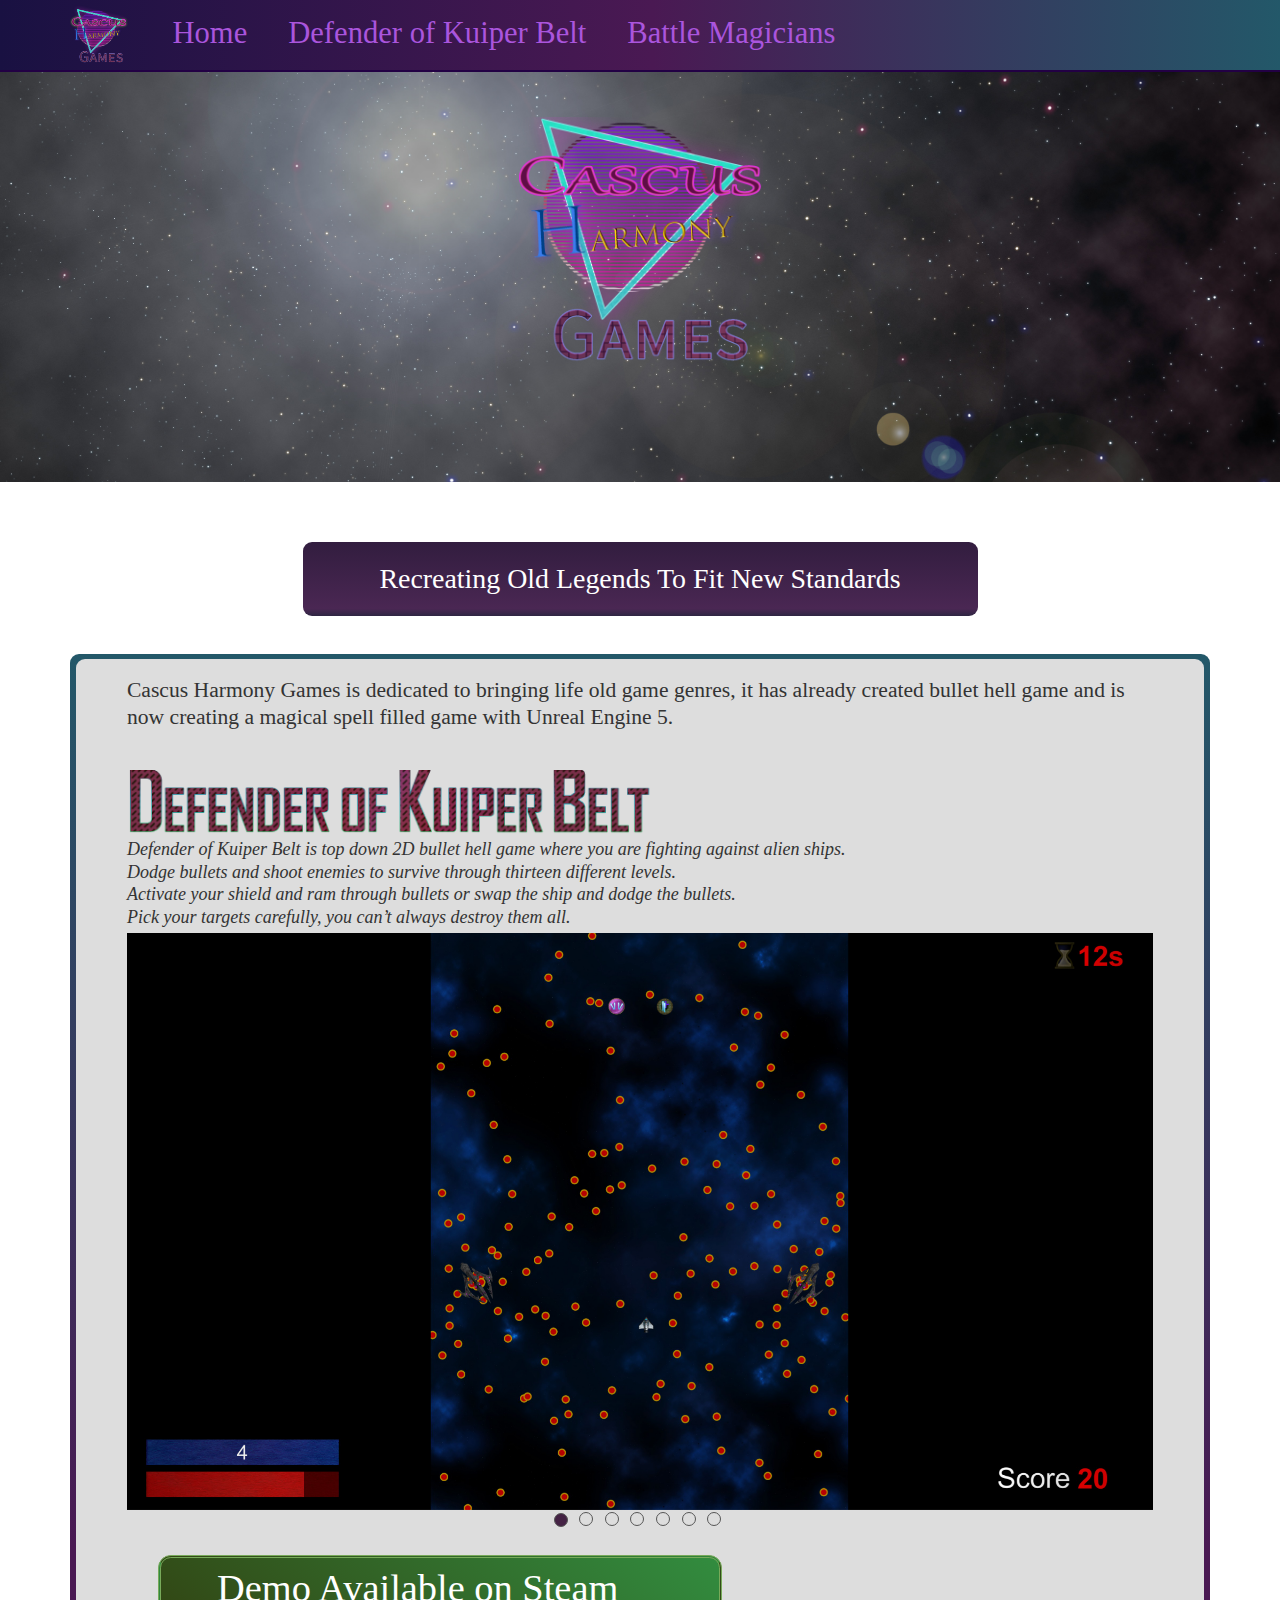
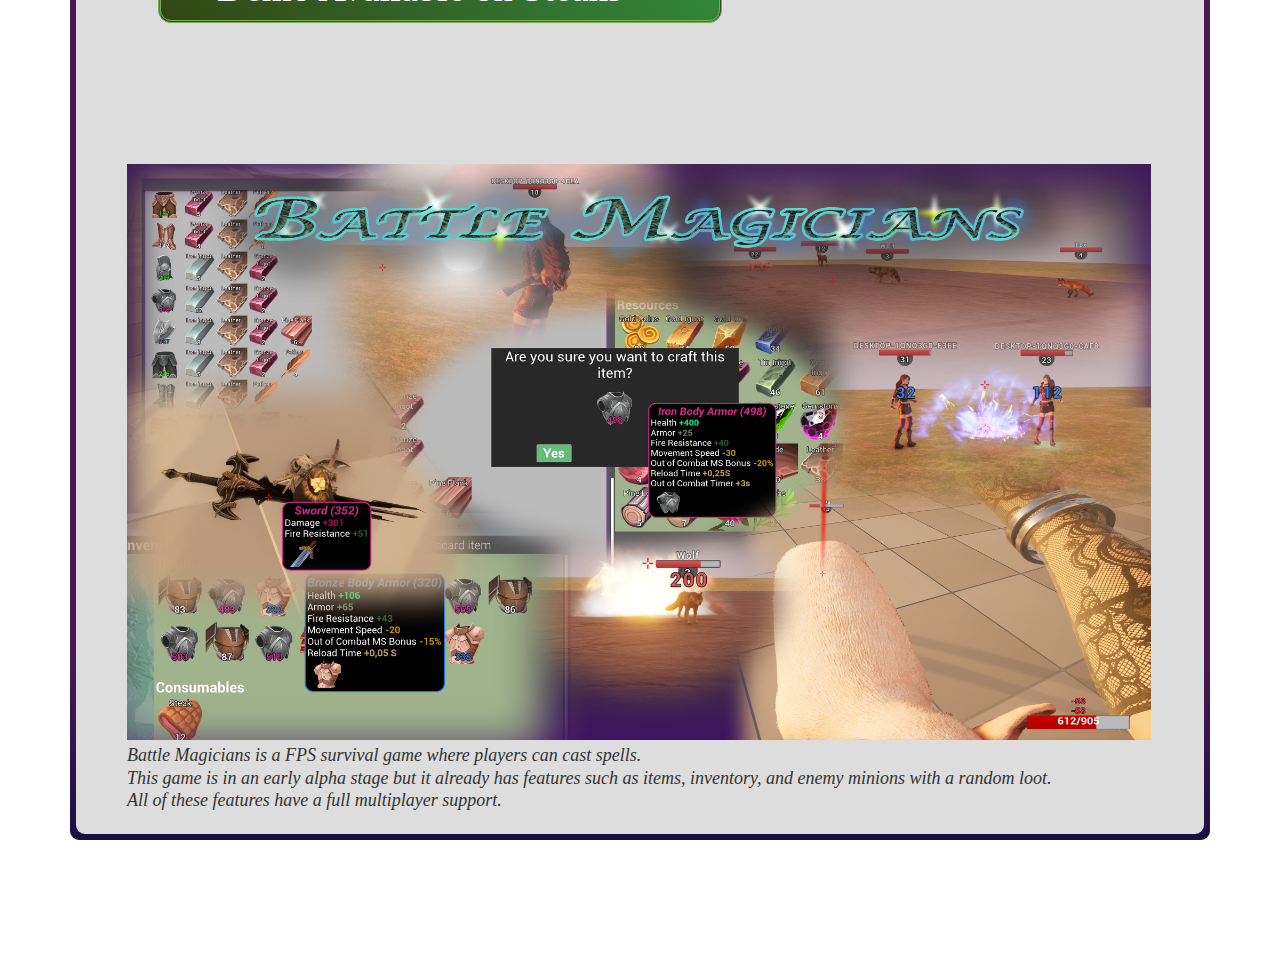
==== commit 6177933f: "Fixed rest of the naming errors." ====
--- a/index.html
+++ b/index.html
@@ -55,13 +55,13 @@
 					<div id="kuiperBeltCarousel" class="carousel slide" data-ride="carousel">
 						<!-- Indicators -->
 						<ol class="carousel-indicators">
-							<li data-target="#KuiperBeltCarousel" data-slide-to="0" class="active"></li>
-							<li data-target="#KuiperBeltCarousel" data-slide-to="1"></li>
-							<li data-target="#KuiperBeltCarousel" data-slide-to="2"></li>
-							<li data-target="#KuiperBeltCarousel" data-slide-to="3"></li>
-							<li data-target="#KuiperBeltCarousel" data-slide-to="4"></li>
-							<li data-target="#KuiperBeltCarousel" data-slide-to="5"></li>
-							<li data-target="#KuiperBeltCarousel" data-slide-to="6"></li>
+							<li data-target="#kuiperBeltCarousel" data-slide-to="0" class="active"></li>
+							<li data-target="#kuiperBeltCarousel" data-slide-to="1"></li>
+							<li data-target="#kuiperBeltCarousel" data-slide-to="2"></li>
+							<li data-target="#kuiperBeltCarousel" data-slide-to="3"></li>
+							<li data-target="#kuiperBeltCarousel" data-slide-to="4"></li>
+							<li data-target="#kuiperBeltCarousel" data-slide-to="5"></li>
+							<li data-target="#kuiperBeltCarousel" data-slide-to="6"></li>
 						</ol>
 					
 						<!-- Wrapper for slides -->
@@ -90,17 +90,17 @@
 						</div>
 					
 						<!-- Left and right controls -->
-						<a class="left carousel-control" href="#KuiperBeltCarousel" role="button" data-slide="prev">
+						<a class="left carousel-control" href="#kuiperBeltCarousel" role="button" data-slide="prev">
 							<span class="glyphicon glyphicon-chevron-left" aria-hidden="true"></span>
 							<span class="sr-only">Previous</span>
 						</a>
-						<a class="right carousel-control" href="#KuiperBeltCarousel" role="button" data-slide="next">
+						<a class="right carousel-control" href="#kuiperBeltCarousel" role="button" data-slide="next">
 							<span class="glyphicon glyphicon-chevron-right" aria-hidden="true"></span>
 							<span class="sr-only">Next</span>
 						</a>
 					</div>
 					<a href="https://store.steampowered.com/app/1505520/Defender_of_Kuiper_Belt/?curator_clanid=42349241" target="_blank">
-						<div class="DemoAvailable">
+						<div class="demoAvailable">
 							Demo Available on Steam
 						</div>
 					</a>
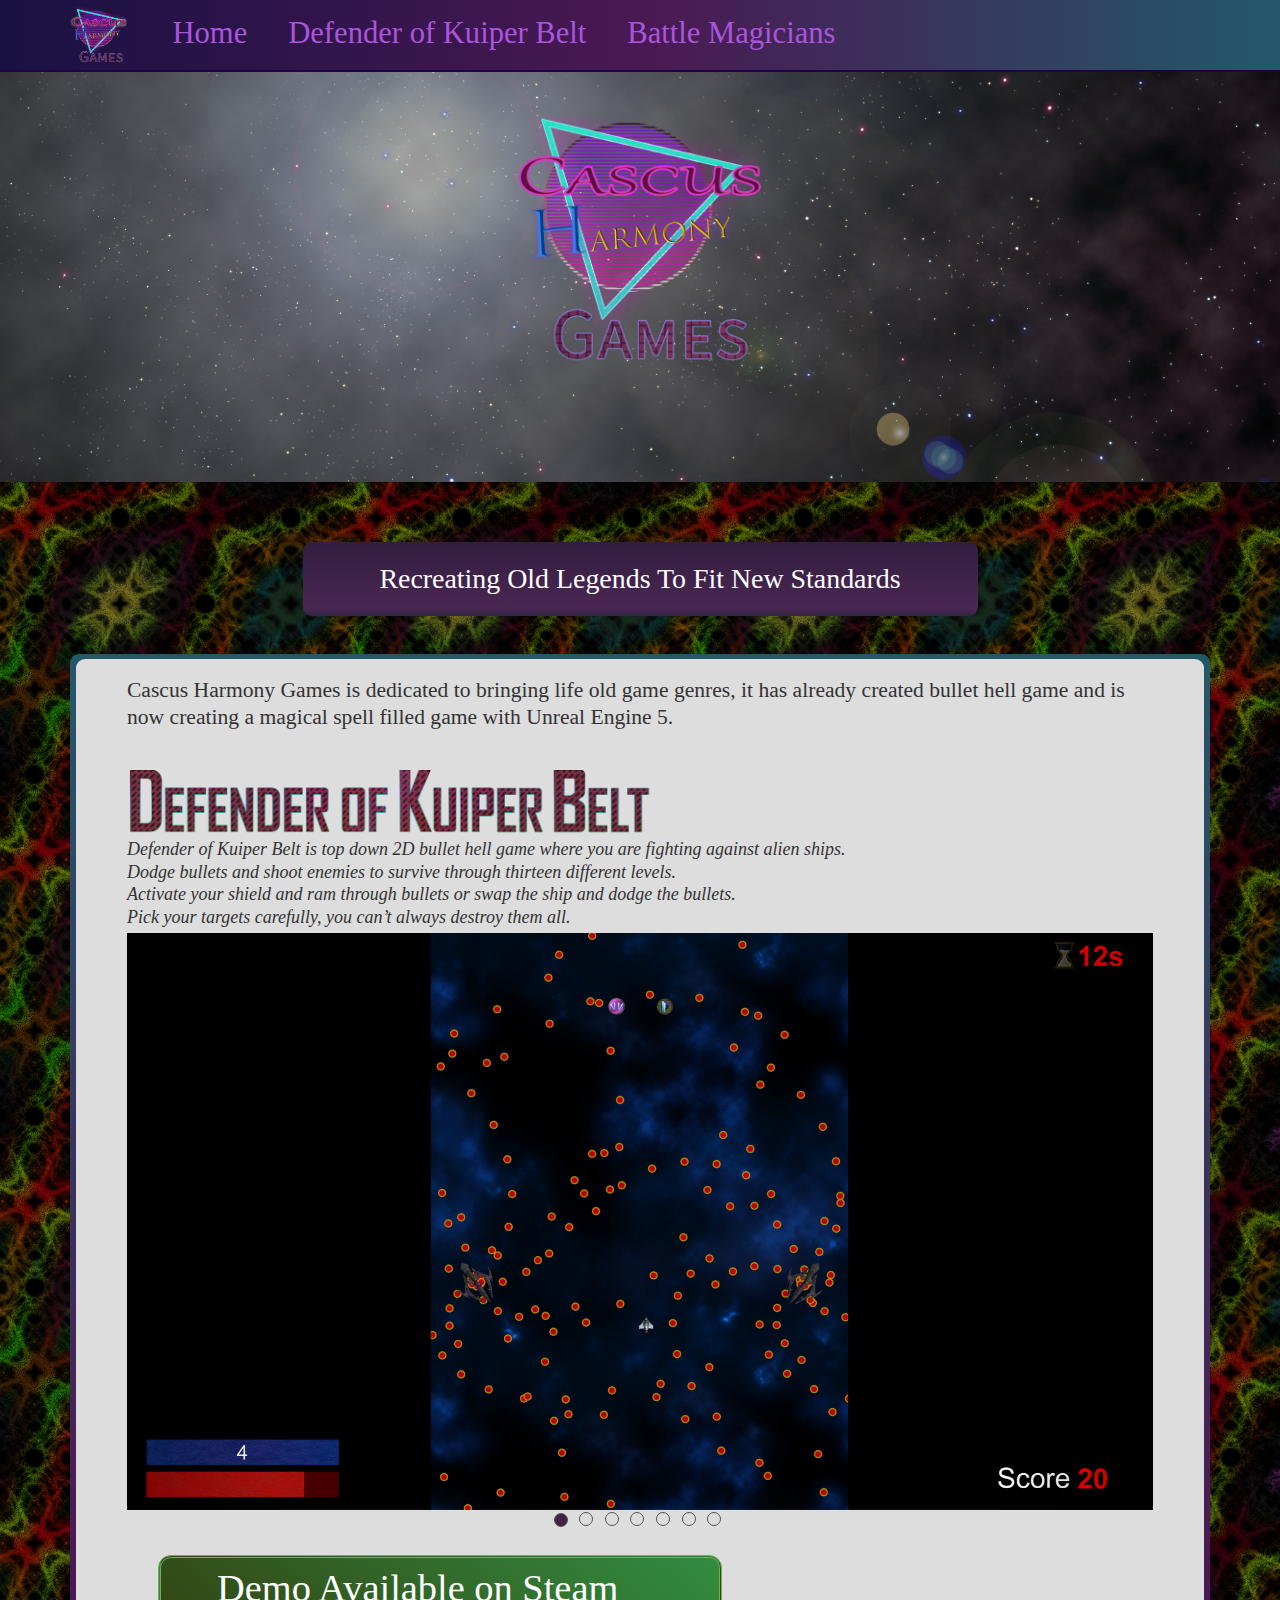
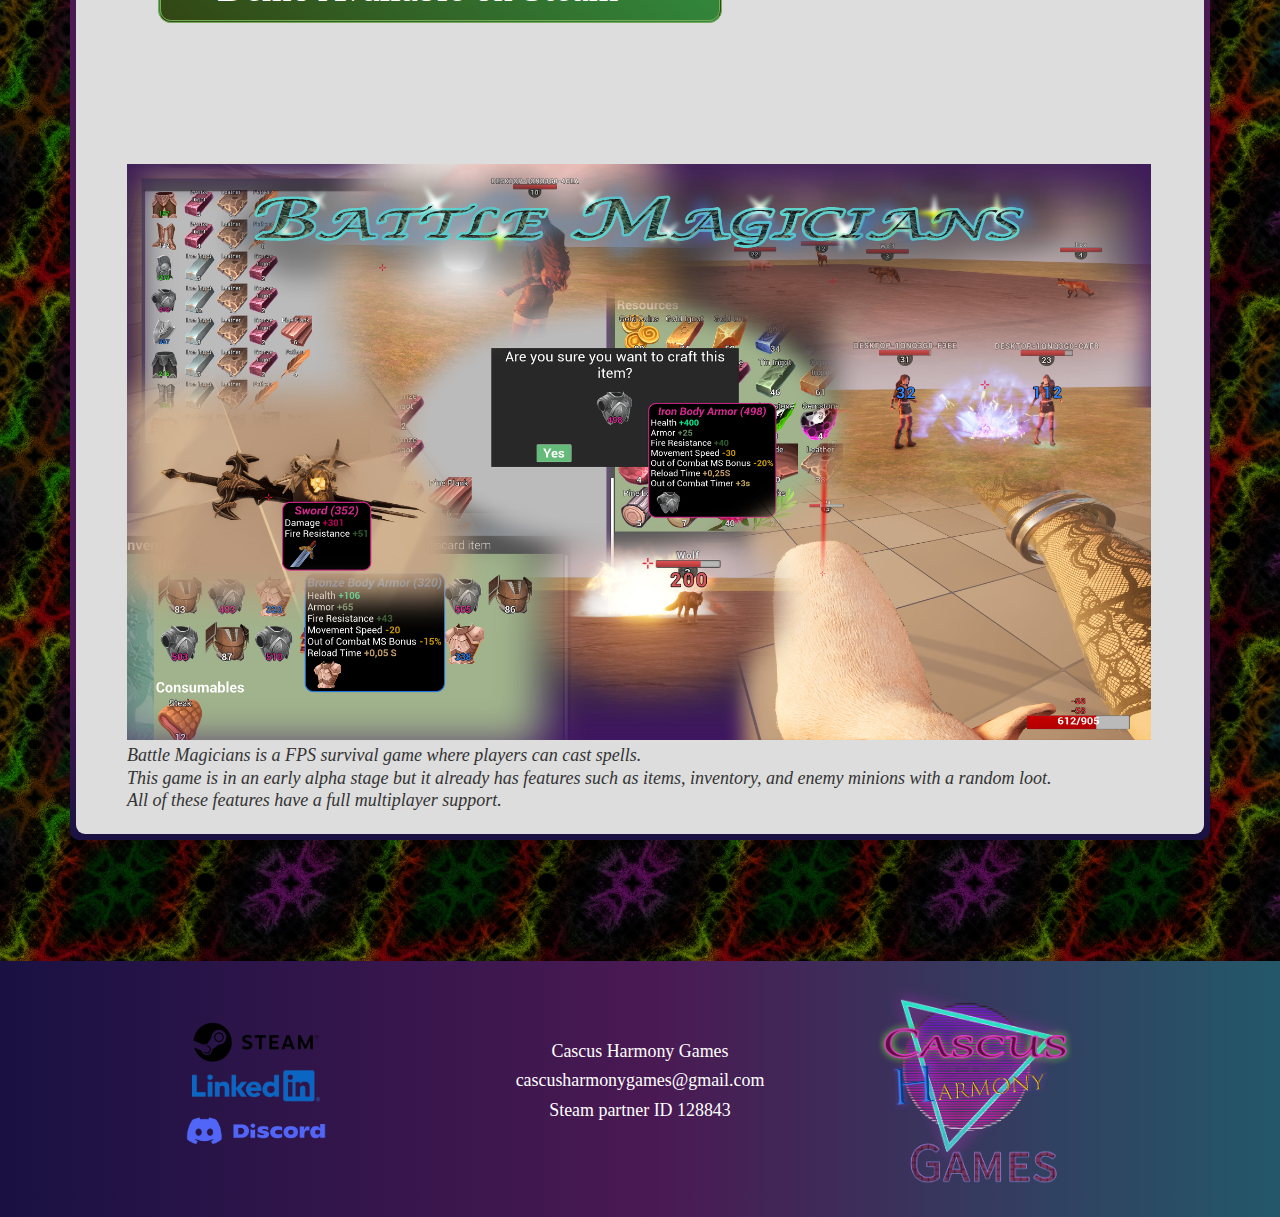
==== commit f378284c: "Footer script name error" ====
--- a/index.html
+++ b/index.html
@@ -116,7 +116,7 @@
 				</div>
 			</div>
 		</article>
-		<script src="Footer/footerText.js"></script>
+		<script src="Footer/FooterText.js"></script>
 	</main>
 </body>
 </html>
--- a/Styles/AllAffecting.css
+++ b/Styles/AllAffecting.css
@@ -90,8 +90,8 @@
 	background-image: url(../Pictures/patterns/toxicSmall.jpg);
 	background-size: 26.7vw;
 	background-repeat: repeat;
-	background-position-x: calc(   -4vw + 13.35vw);/* -4vw */
-	background-position-y: calc(9.475vw + 13.35vw); /* 2.8vw  9.475vw */
+	background-position-x: calc(   -4vw);/* -4vw */
+	background-position-y: calc(9.475vw); /* 2.8vw  9.475vw 13.35vw */
 }
 
 .articleBGAlter{
@@ -103,9 +103,9 @@
 	background-image: url(../Pictures/patterns/toxicSmall.jpg);
 	background-size: 26.7vw;
 	background-repeat: repeat;
-	background-position-x: calc(   -4vw - 6.675vw + 6.675vw);/* -4vw */
-	background-position-y: calc(9.475vw + 6.675vw + 6.675vw); /* 2.8vw */
-	animation-duration: 8.3s;
+	background-position-x: calc(   -4vw + 13.35vw);
+	background-position-y: calc(9.475vw - 13.35vw);
+	animation-duration: 17.33s;
 	animation-name: visionToggle;
 	animation-iteration-count: infinite;
 }
@@ -118,9 +118,9 @@
 	background-image: url(../Pictures/patterns/toxicSmall.jpg);
 	background-size: 26.7vw;
 	background-repeat: repeat;
-	background-position-x: calc(   -4vw + 6.675vw);/* -4vw */
-	background-position-y: calc(9.475vw - 6.675vw - 13.35vw); /* 2.8vw */
-	animation-duration: 8.3s;
+	background-position-x: calc(   -4vw + 6.675vw + 13.35vw);
+	background-position-y: calc(9.475vw - 6.675vw + 13.35vw); 
+	animation-duration: 13.19s;
 	animation-name: visionToggle2;
 	animation-iteration-count: infinite;
 }
@@ -135,9 +135,9 @@
 	background-image: url(../Pictures/patterns/toxicSmall.jpg);
 	background-size: 26.7vw;
 	background-repeat: repeat;
-	background-position-x: calc(   -4vw - 6.675vw - 13.35vw);
-	background-position-y: calc(9.475vw - 6.675vw); /* 13.35vw */
-	animation-duration: 6.7s;
+	background-position-x: calc(   -4vw - 6.675vw);
+	background-position-y: calc(9.475vw + 6.675vw); /* 13.35vw */
+	animation-duration: 10.97s;
 	animation-name: disappear;
 	animation-iteration-count: infinite;
 }
@@ -150,9 +150,9 @@
 	background-image: url(../Pictures/patterns/toxicSmall.jpg);
 	background-size: 26.7vw;
 	background-repeat: repeat;
-	background-position-x: calc(   -4vw + 6.675vw + 13.35vw); /* -4vw */
-	background-position-y: calc(9.475vw + 6.675vw + 13.35vw); /* 2.8vw   13.35vw 6.675vw */
-	animation-duration: 7.3s;
+	background-position-x: calc(   -4vw + 6.675vw - 13.35vw);
+	background-position-y: calc(9.475vw + 6.675vw + 13.35vw); /* 13.35vw 6.675vw */
+	animation-duration: 19.31s;
 	animation-name: disappear2;
 	animation-iteration-count: infinite;
 }
@@ -162,13 +162,13 @@
 		opacity: 1;
 	}
 	25% {
-		opacity: .66;
+		opacity: 0.25;
 	}
 	50% {
-		opacity: .33;
+		opacity: 0.75;
 	}
 	75% {
-		opacity: 0.66;
+		opacity: 0;
 	}
 	100% {
 		opacity: 1;
@@ -176,74 +176,44 @@
 }
 @keyframes visionToggle2 {
 	0% {
-		opacity: 0.5;
-	}
-	25% {
+		opacity: 0.4;
+	}
+	33% {
 		opacity: 1;
 	}
-	50% {
-		opacity: 0.5;
-	}
-	75% {
-		opacity: 0.0;
+	60% {
+		opacity: 0;
+	}
+	80% {
+		opacity: 0.8;
 	}
 	100% {
-		opacity: 0.5;
+		opacity: 0.4;
 	}
 }
 @keyframes disappear {
 	0% {
-		opacity: 0.5;
-	}
-	23% {
-		opacity: 0.7;
-	}
-	27% {
-		opacity: 0.85;
-	}
-	45% {
-		opacity: 0.6;
-	}
-	55% {
-		opacity: 0.37;
+		opacity: 0.4;
+	}
+	35% {
+		opacity: 1.0;
 	}
 	85% {
-		opacity: 0.2;
-	}
-	95% {
-		opacity: 0.35;
+		opacity: 0.0;
 	}
 	100% {
-		opacity: 0.5;
+		opacity: 0.4;
 	}
 }
 @keyframes disappear2 {
 	0% {
-		opacity: .8;
-	}
-	20% {
-		opacity: 0.55;
-	}
-	40% {
-		opacity: 0.32;
-	}
-	45% {
-		opacity: 0.2;
-	}
-	55% {
-		opacity: 0.25;
-	}
-	66% {
-		opacity: 0.45;
-	}
-	80% {
-		opacity: 0.65;
-	}
-	92% {
-		opacity: 0.7;
+		opacity: 1.0;
+	}
+	42% {
+		opacity: 0.0;
 	}
 	100% {
-		opacity: 0.8;
+		opacity: 1.0;
 	}
 }
 
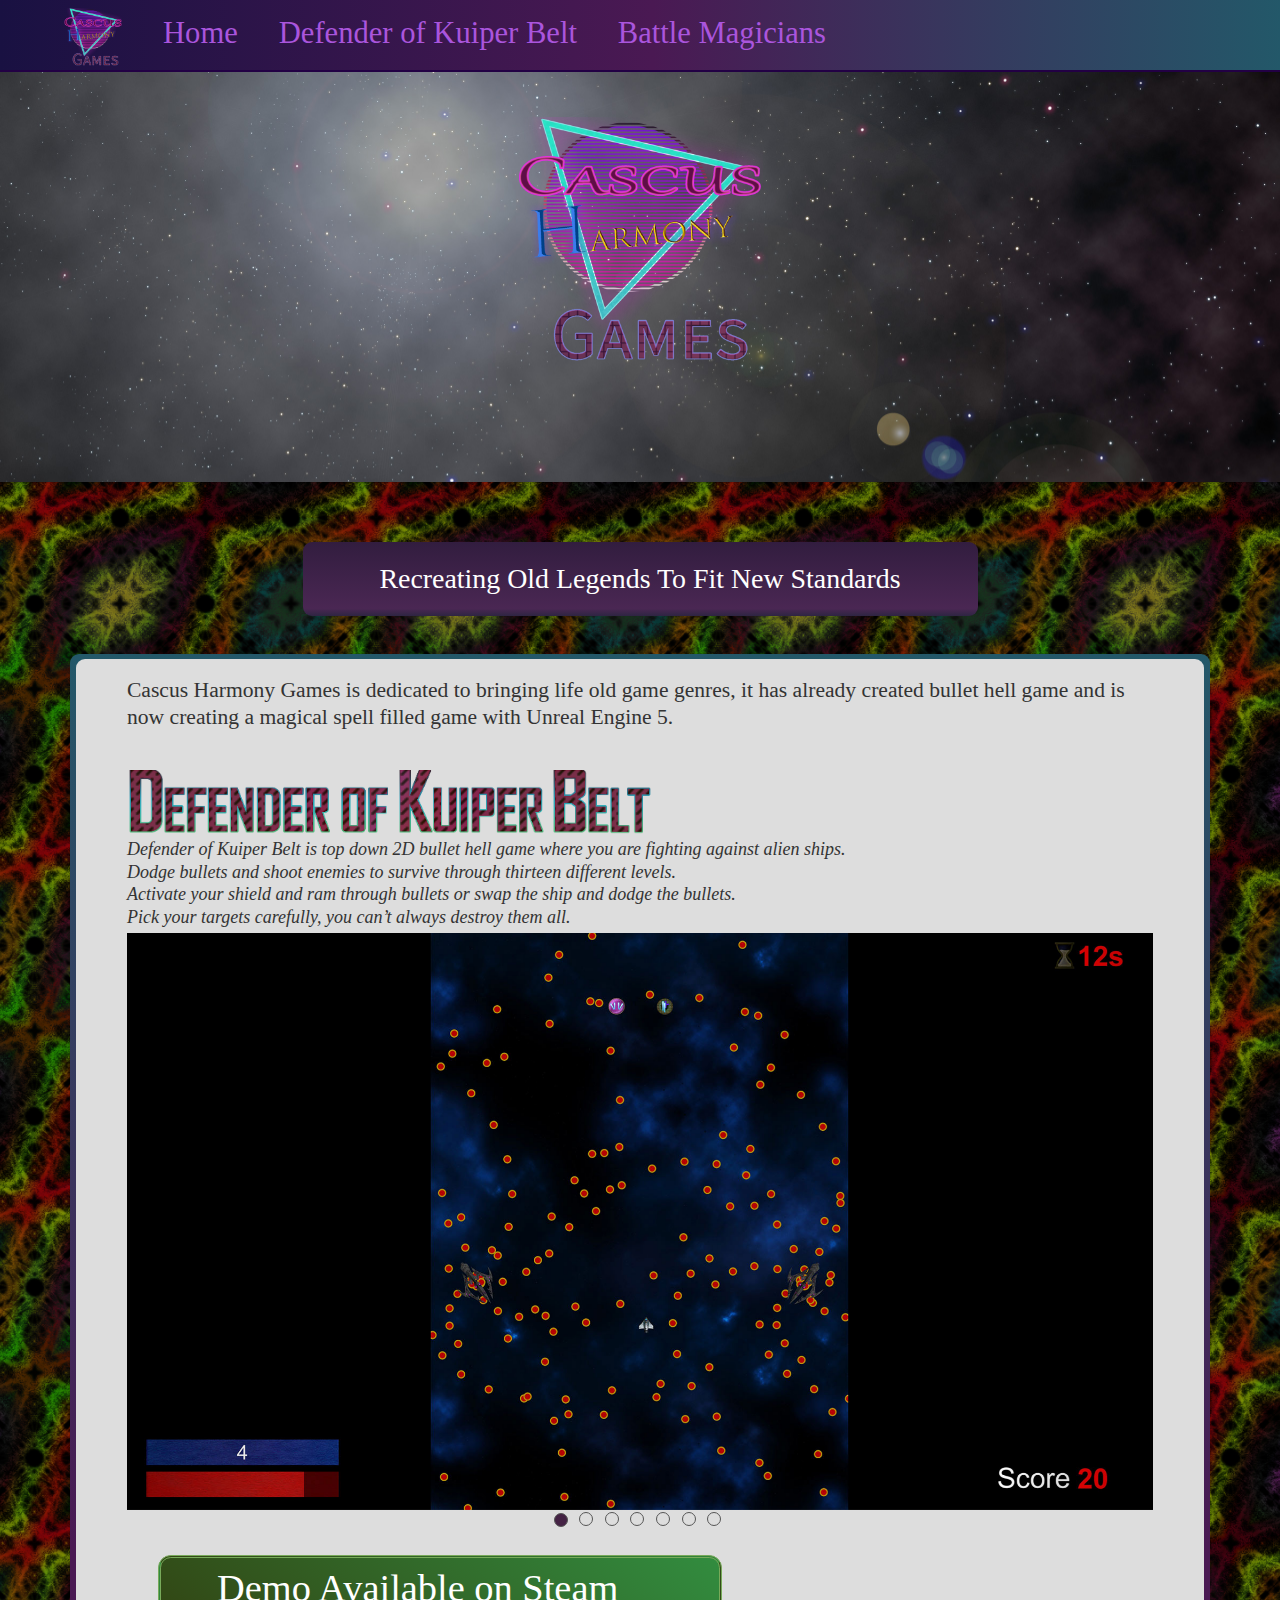
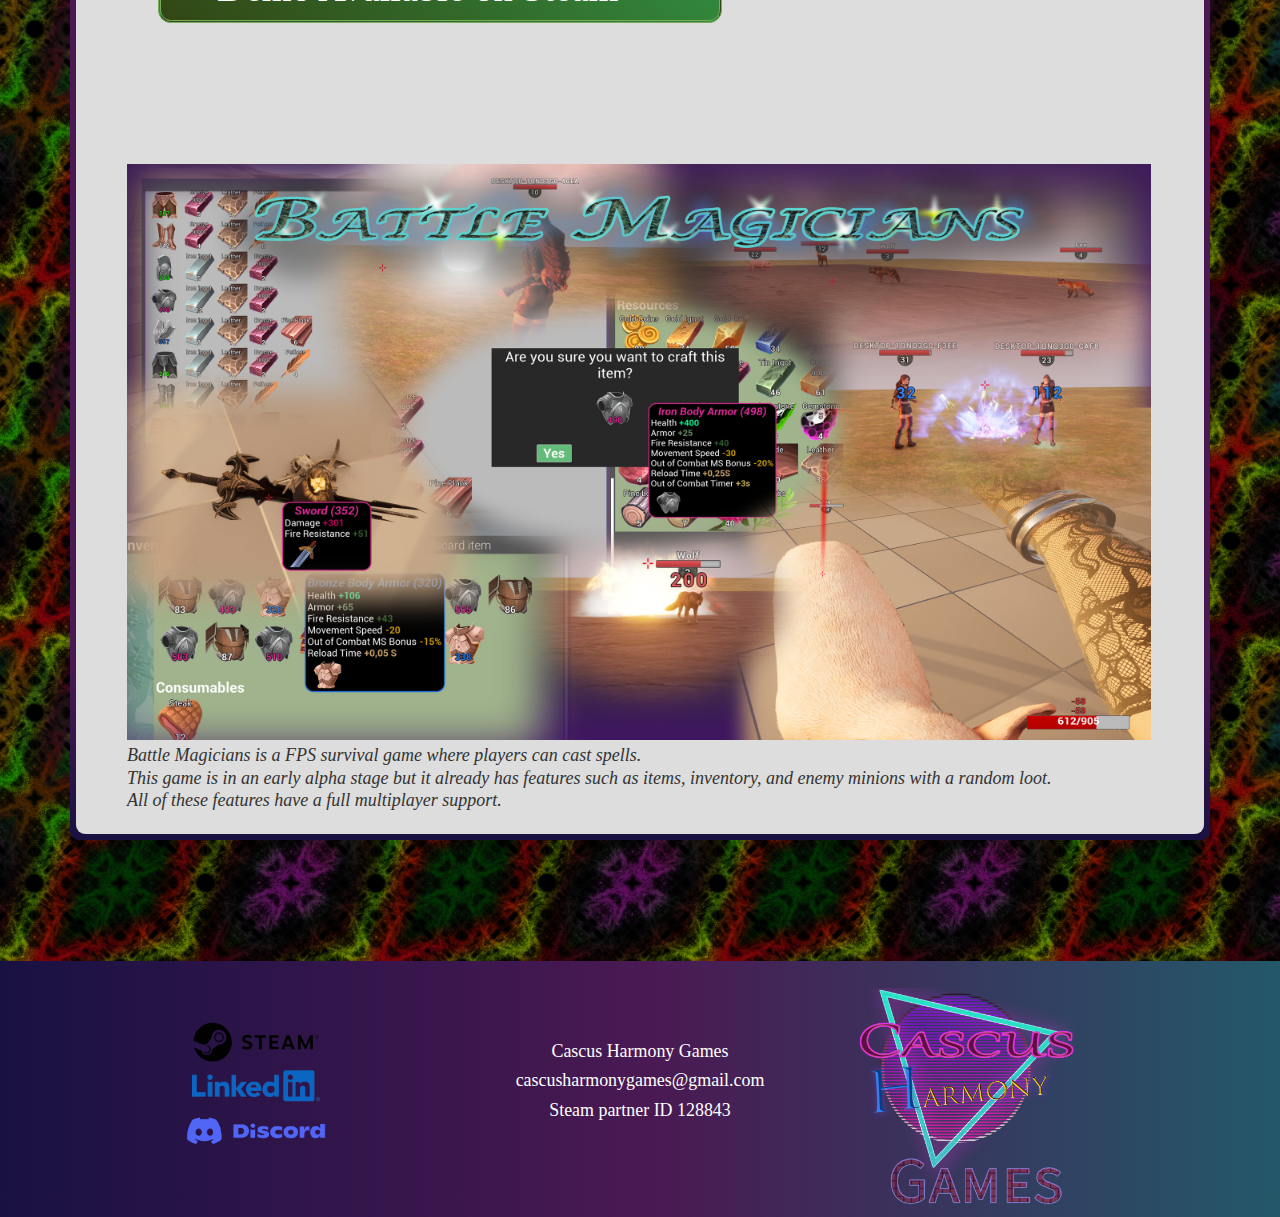
==== commit b2299912: "Optimized images" ====
--- a/index.html
+++ b/index.html
@@ -67,25 +67,25 @@
 						<!-- Wrapper for slides -->
 						<div class="carousel-inner" role="listbox">
 							<div class="item active">
-								<img src="Pictures/DefenderOfKuiperBelt/dodgingAndPickUps.jpg">
+								<img src="Pictures/DefenderOfKuiperBelt/dodgingAndPickUps.jpg" width="3840" height="2160">
 							</div>
 							<div class="item">
-								<img src="Pictures/DefenderOfKuiperBelt/firstBoss.jpg">
+								<img src="Pictures/DefenderOfKuiperBelt/firstBoss.jpg" width="3840" height="2160">
 							</div>
 							<div class="item">
-								<img src="Pictures/DefenderOfKuiperBelt/menu.jpg">
+								<img src="Pictures/DefenderOfKuiperBelt/menu.jpg" width="3840" height="2160">
 							</div>
 							<div class="item">
-								<img src="Pictures/DefenderOfKuiperBelt/shielded.jpg">
+								<img src="Pictures/DefenderOfKuiperBelt/shielded.jpg" width="3840" height="2160">
 							</div>
 							<div class="item">
-								<img src="Pictures/DefenderOfKuiperBelt/shootingBoss.jpg">
+								<img src="Pictures/DefenderOfKuiperBelt/shootingBoss.jpg" width="3840" height="2160">
 							</div>
 							<div class="item">
-								<img src="Pictures/DefenderOfKuiperBelt/shootingInMass.jpg">
+								<img src="Pictures/DefenderOfKuiperBelt/shootingInMass.jpg" width="3840" height="2160">
 							</div>
 							<div class="item">
-								<img src="Pictures/DefenderOfKuiperBelt/smallShipDodge.jpg">
+								<img src="Pictures/DefenderOfKuiperBelt/smallShipDodge.jpg" width="3840" height="2160">
 							</div>
 						</div>
 					
--- a/Styles/Header.css
+++ b/Styles/Header.css
@@ -23,13 +23,13 @@
 / Desktop only
 */
 #headerLogo {
-	background: url(../Pictures/Logo/CascusHarmony_NoBackground.png);
+	background: url(../Pictures/Logo/CascusHarmony_NoBackgroundBig.png);
 	background-repeat: no-repeat;
 	background-size: cover;
-	height: 7.5vmin;
-	width: 7.5vmin;
+	height: 6.45vmin;
+	width: 6.45vmin;
 	margin-left: 5vw;
-	margin-top: 0.3vh;
+	margin-top: 0.9vh;
 	margin-right: 0;
 	float: left;
 }
@@ -57,7 +57,7 @@
 / Mobile only
 */
 .headerLogo_Mobile{
-	background: url(../Pictures/Logo/CascusHarmony_NoBackground.png);
+	background: url(../Pictures/Logo/CascusHarmony_NoBackgroundBig.png);
 	background-repeat: no-repeat;
 	background-size: cover;
 	height: 11vw;
--- a/Styles/Footer.css
+++ b/Styles/Footer.css
@@ -9,7 +9,7 @@
 
 .footerInfo{
 	float: left;
-	margin-top: 2vmin;
+	margin-top: 3vmin;
 	width: 30vw;
 	font-size: calc(1.2vw + 0.4vh);
 	line-height: calc((1.2vw + 0.4vh) * 1.65);
@@ -18,11 +18,11 @@
 }
 
 .footerLogo{
-	background: url(../Pictures/Logo/CascusHarmony_NoBackground.png);
+	background: url(../Pictures/Logo/CascusHarmony_NoBackgroundBig.png);
 	background-repeat: no-repeat;
 	background-size: cover;
-	height: 18vw;
-	width: 18vw;
+	height: 17vw;
+	width: 17vw;
 	margin-left: 2vw;
 	margin-right: 0;
 	float: left;
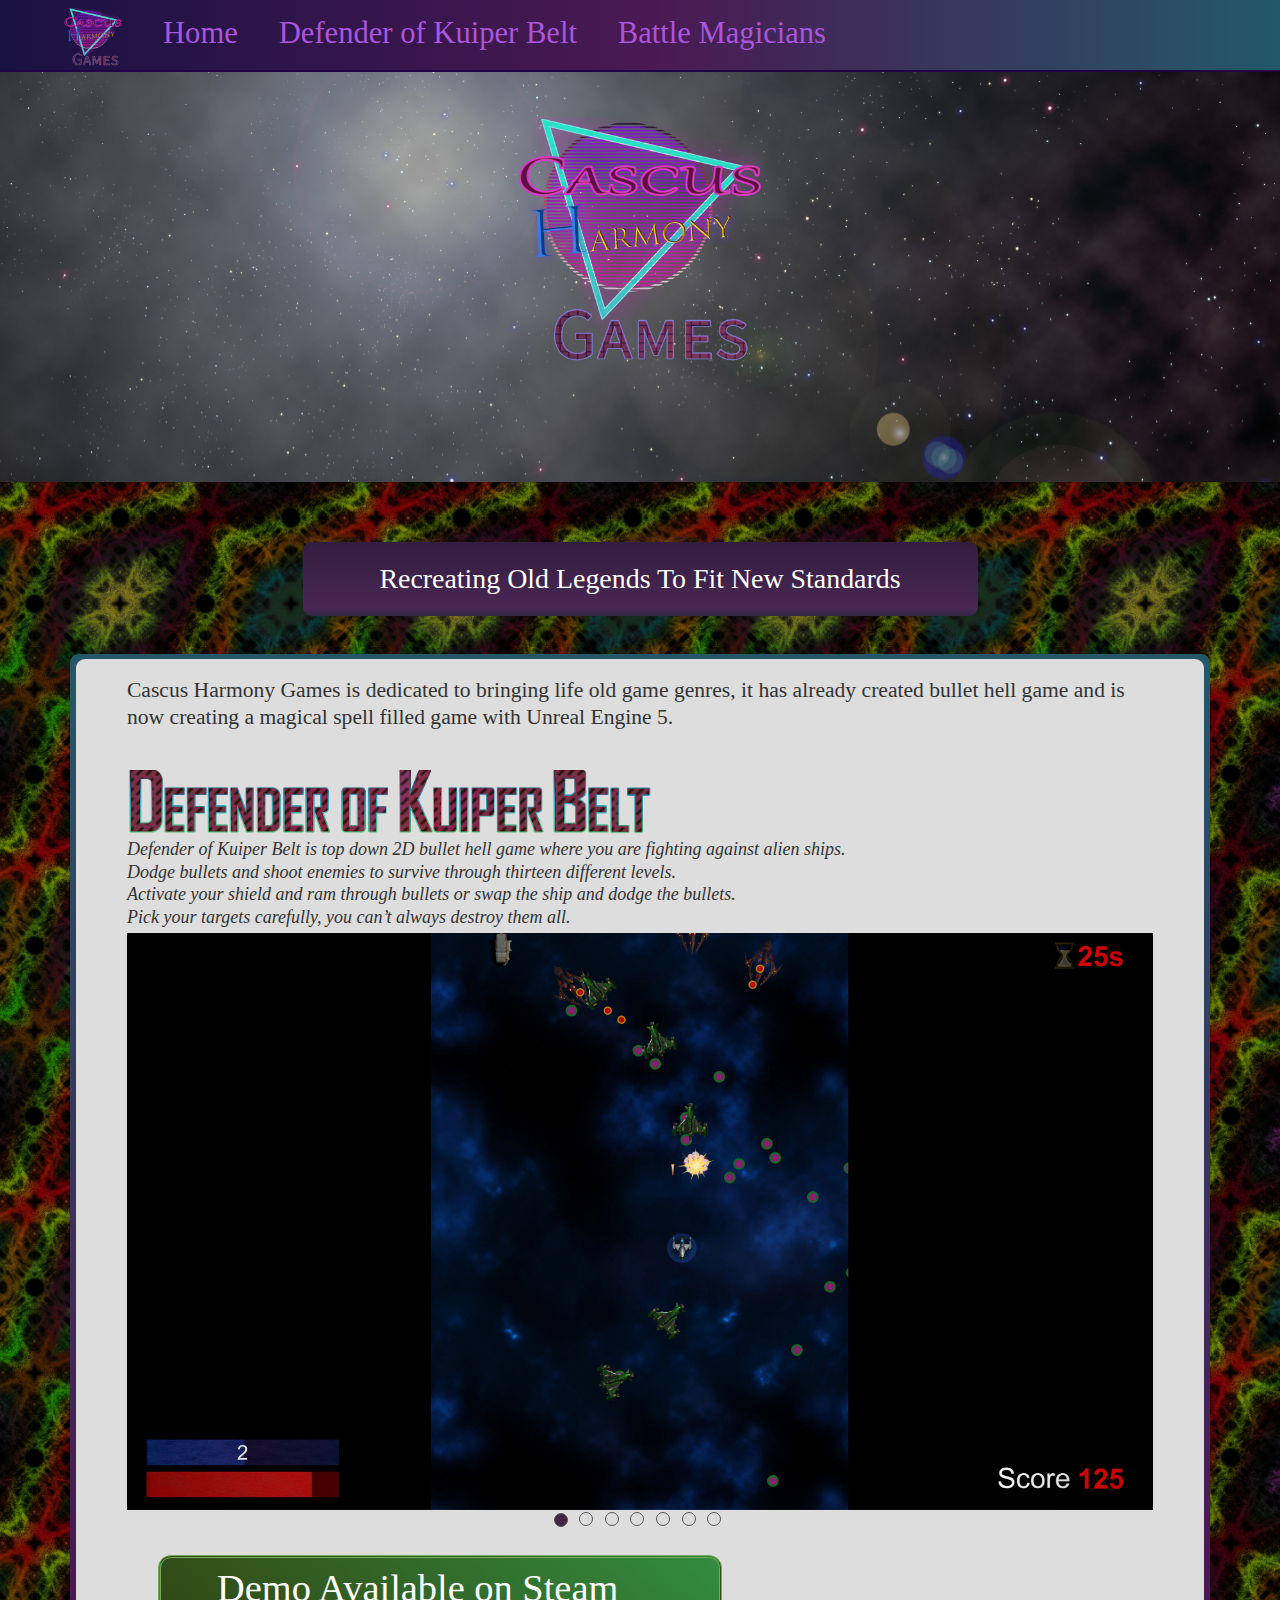
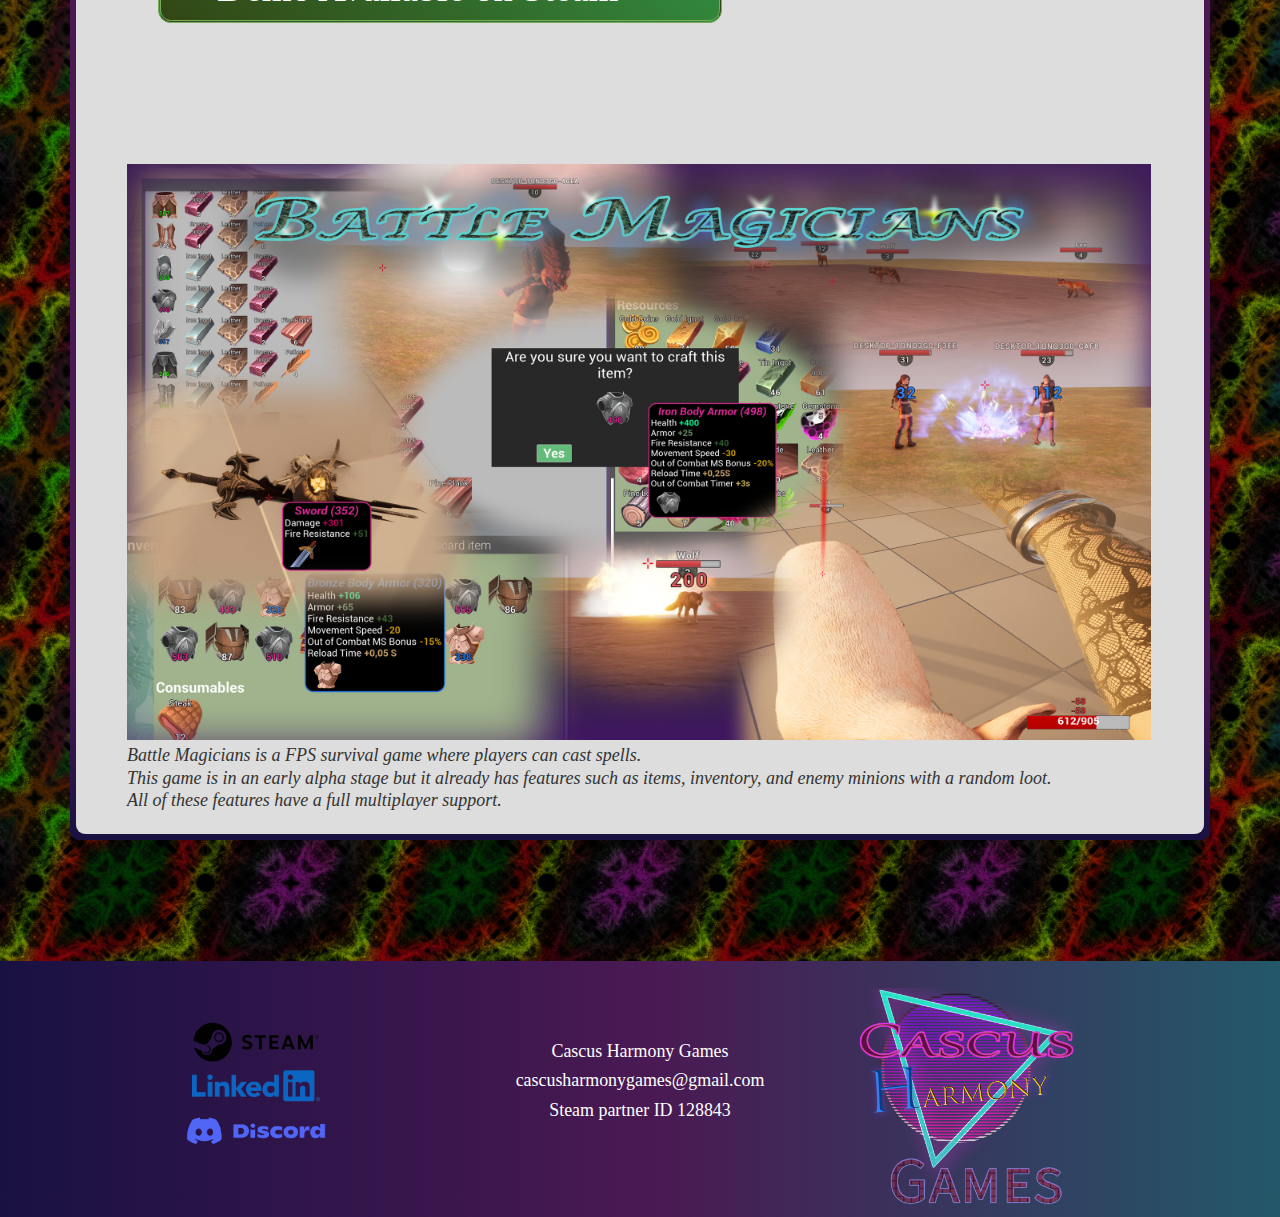
==== commit 6f5fcd96: "Fixed file and folder naming errors" ====
--- a/index.html
+++ b/index.html
@@ -3,7 +3,7 @@
 <head>
 	<meta charset="UTF-8">
 	<title>Cascus Harmony Games</title>
-	<link rel="shortcut icon" href="Pictures/Favicon/CascusHarmony_Logo.png"/>
+	<link rel="shortcut icon" href="Pictures/Favicon/CascusHarmonyLogo.png"/>
 	<meta name="author" content="Pauli Schuvalow">
 	<meta name="description" content="Cascus Harmony Games"/>
 	<meta name="keywords" content="Cascus Harmony Games, Defender of Kuiper Belt, Battle Magicians"/>
@@ -67,25 +67,25 @@
 						<!-- Wrapper for slides -->
 						<div class="carousel-inner" role="listbox">
 							<div class="item active">
-								<img src="Pictures/DefenderOfKuiperBelt/dodgingAndPickUps.jpg" width="3840" height="2160">
+								<img src="Pictures/DefenderOfKuiperBelt/Shielding.jpg" width="3840" height="2160">
 							</div>
 							<div class="item">
-								<img src="Pictures/DefenderOfKuiperBelt/firstBoss.jpg" width="3840" height="2160">
+								<img src="Pictures/DefenderOfKuiperBelt/GameMenu.jpg" width="3840" height="2160">
 							</div>
 							<div class="item">
-								<img src="Pictures/DefenderOfKuiperBelt/menu.jpg" width="3840" height="2160">
+								<img src="Pictures/DefenderOfKuiperBelt/EndGame.jpg" width="3840" height="2160">
 							</div>
 							<div class="item">
-								<img src="Pictures/DefenderOfKuiperBelt/shielded.jpg" width="3840" height="2160">
+								<img src="Pictures/DefenderOfKuiperBelt/EasyBoss.jpg" width="3840" height="2160">
 							</div>
 							<div class="item">
-								<img src="Pictures/DefenderOfKuiperBelt/shootingBoss.jpg" width="3840" height="2160">
+								<img src="Pictures/DefenderOfKuiperBelt/BulletPatterns.jpg" width="3840" height="2160">
 							</div>
 							<div class="item">
-								<img src="Pictures/DefenderOfKuiperBelt/shootingInMass.jpg" width="3840" height="2160">
+								<img src="Pictures/DefenderOfKuiperBelt/MediumBoss.jpg" width="3840" height="2160">
 							</div>
 							<div class="item">
-								<img src="Pictures/DefenderOfKuiperBelt/smallShipDodge.jpg" width="3840" height="2160">
+								<img src="Pictures/DefenderOfKuiperBelt/PickUps.jpg" width="3840" height="2160">
 							</div>
 						</div>
 					
@@ -106,7 +106,7 @@
 					</a>
 				</div>
 				<div class="test longBreak">
-					<div class="contentImage" style="background-image: url(Pictures/BattleMagicians/collection_01.jpg); background-size: contain; background-repeat: no-repeat; height: 45vw;"></div>
+					<div class="contentImage" style="background-image: url(Pictures/BattleMagicians/FeatureCollection.jpg); background-size: contain; background-repeat: no-repeat; height: 45vw;"></div>
 					<p class="contentQuote">
 						Battle Magicians is a FPS survival game where players can cast spells.<br>
 						This game is in an early alpha stage but it already has features such as items, inventory, 
--- a/Styles/AllAffecting.css
+++ b/Styles/AllAffecting.css
@@ -87,7 +87,7 @@
 	left: 0;
 	right: 0;
 	background-color: #000;
-	background-image: url(../Pictures/patterns/toxicSmall.jpg);
+	background-image: url(../Pictures/patterns/Trippy.jpg);
 	background-size: 26.7vw;
 	background-repeat: repeat;
 	background-position-x: calc(   -4vw);/* -4vw */
@@ -100,7 +100,7 @@
 	user-select: none;
 	left: 0;
 	right: 0;
-	background-image: url(../Pictures/patterns/toxicSmall.jpg);
+	background-image: url(../Pictures/patterns/Trippy.jpg);
 	background-size: 26.7vw;
 	background-repeat: repeat;
 	background-position-x: calc(   -4vw + 13.35vw);
@@ -115,7 +115,7 @@
 	user-select: none;
 	left: 0;
 	right: 0;
-	background-image: url(../Pictures/patterns/toxicSmall.jpg);
+	background-image: url(../Pictures/patterns/Trippy.jpg);
 	background-size: 26.7vw;
 	background-repeat: repeat;
 	background-position-x: calc(   -4vw + 6.675vw + 13.35vw);
@@ -132,7 +132,7 @@
 	user-select: none;
 	left: 0;
 	right: 0;
-	background-image: url(../Pictures/patterns/toxicSmall.jpg);
+	background-image: url(../Pictures/patterns/Trippy.jpg);
 	background-size: 26.7vw;
 	background-repeat: repeat;
 	background-position-x: calc(   -4vw - 6.675vw);
@@ -147,7 +147,7 @@
 	user-select: none;
 	left: 0;
 	right: 0;
-	background-image: url(../Pictures/patterns/toxicSmall.jpg);
+	background-image: url(../Pictures/patterns/Trippy.jpg);
 	background-size: 26.7vw;
 	background-repeat: repeat;
 	background-position-x: calc(   -4vw + 6.675vw - 13.35vw);
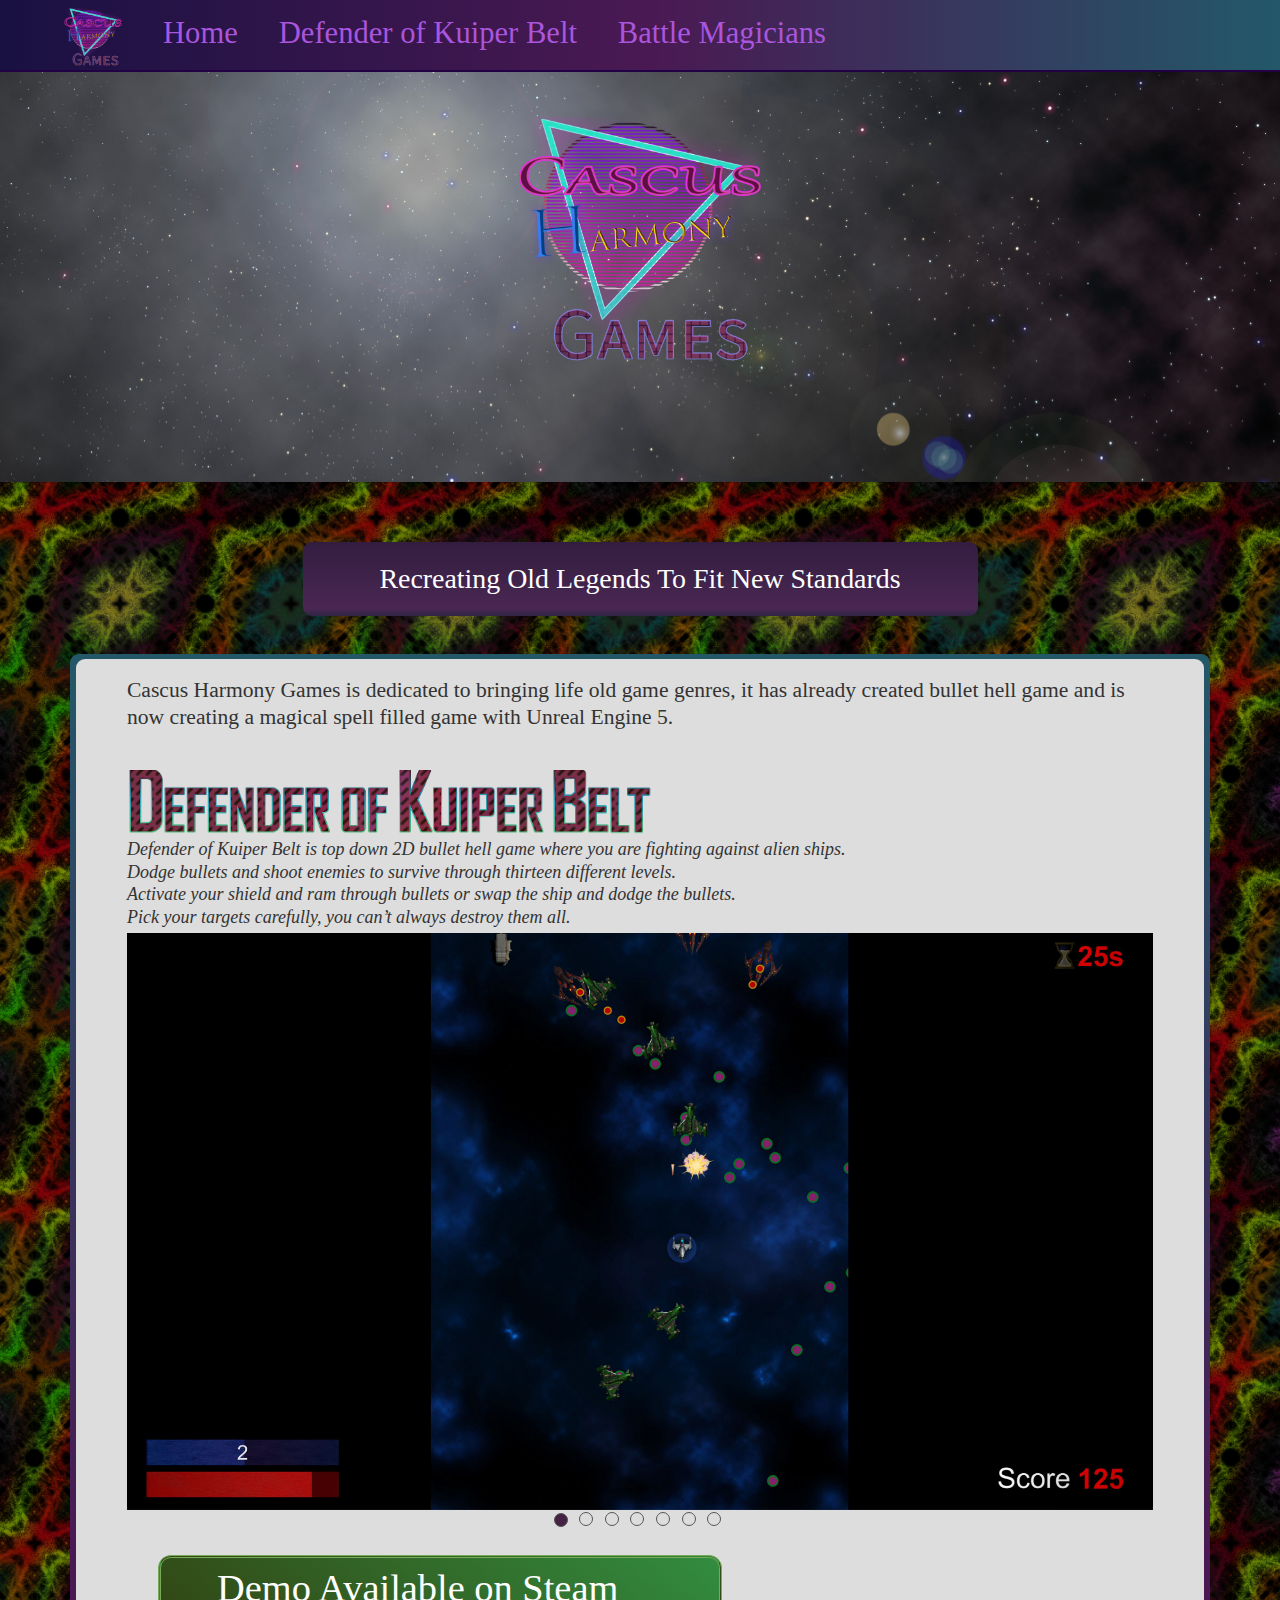
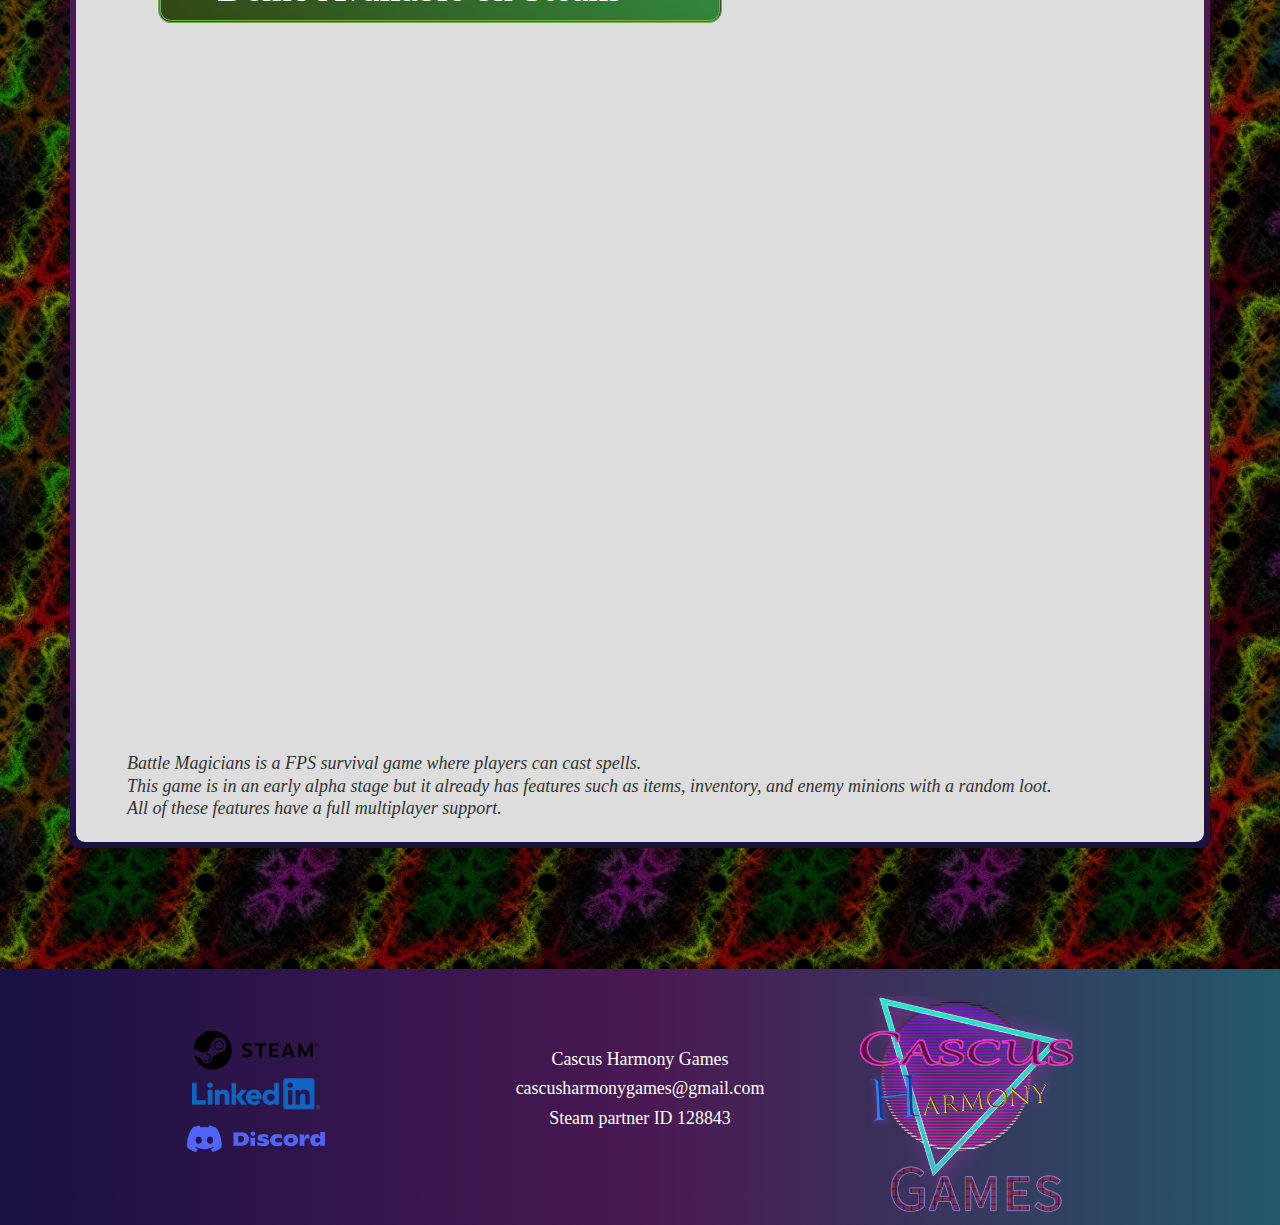
==== commit fc38fa79: "Added battle Magicians trailer" ====
--- a/index.html
+++ b/index.html
@@ -106,7 +106,7 @@
 					</a>
 				</div>
 				<div class="test longBreak">
-					<div class="contentImage" style="background-image: url(Pictures/BattleMagicians/FeatureCollection.jpg); background-size: contain; background-repeat: no-repeat; height: 45vw;"></div>
+					<iframe width="100%" height="auto" class="battleMagiciansVideo" src="https://www.youtube.com/embed/OgsfmbIUhEI" title="YouTube video player" frameborder="0" allow="accelerometer; autoplay; clipboard-write; encrypted-media; gyroscope; picture-in-picture" allowfullscreen></iframe>
 					<p class="contentQuote">
 						Battle Magicians is a FPS survival game where players can cast spells.<br>
 						This game is in an early alpha stage but it already has features such as items, inventory, 
--- a/Styles/AllAffecting.css
+++ b/Styles/AllAffecting.css
@@ -104,8 +104,8 @@
 	background-size: 26.7vw;
 	background-repeat: repeat;
 	background-position-x: calc(   -4vw + 13.35vw);
-	background-position-y: calc(9.475vw - 13.35vw);
-	animation-duration: 17.33s;
+	background-position-y: calc(9.475vw + 13.35vw);
+	animation-duration: 19s;
 	animation-name: visionToggle;
 	animation-iteration-count: infinite;
 }
@@ -118,9 +118,9 @@
 	background-image: url(../Pictures/patterns/Trippy.jpg);
 	background-size: 26.7vw;
 	background-repeat: repeat;
-	background-position-x: calc(   -4vw + 6.675vw + 13.35vw);
-	background-position-y: calc(9.475vw - 6.675vw + 13.35vw); 
-	animation-duration: 13.19s;
+	background-position-x: calc(   -4vw + 6.675vw);
+	background-position-y: calc(9.475vw - 6.675vw); 
+	animation-duration: 17s;
 	animation-name: visionToggle2;
 	animation-iteration-count: infinite;
 }
@@ -135,9 +135,9 @@
 	background-image: url(../Pictures/patterns/Trippy.jpg);
 	background-size: 26.7vw;
 	background-repeat: repeat;
-	background-position-x: calc(   -4vw - 6.675vw);
-	background-position-y: calc(9.475vw + 6.675vw); /* 13.35vw */
-	animation-duration: 10.97s;
+	background-position-x: calc(   -4vw - 13.35vw);
+	background-position-y: calc(9.475vw);
+	animation-duration: 13s;
 	animation-name: disappear;
 	animation-iteration-count: infinite;
 }
@@ -150,9 +150,9 @@
 	background-image: url(../Pictures/patterns/Trippy.jpg);
 	background-size: 26.7vw;
 	background-repeat: repeat;
-	background-position-x: calc(   -4vw + 6.675vw - 13.35vw);
-	background-position-y: calc(9.475vw + 6.675vw + 13.35vw); /* 13.35vw 6.675vw */
-	animation-duration: 19.31s;
+	background-position-x: calc(   -4vw - 6.675vw);
+	background-position-y: calc(9.475vw - 6.675vw);
+	animation-duration: 11s;
 	animation-name: disappear2;
 	animation-iteration-count: infinite;
 }
@@ -161,59 +161,53 @@
 	0% {
 		opacity: 1;
 	}
+	50% {
+		opacity: 0;
+	}
+	100% {
+		opacity: 1;
+	}
+}
+@keyframes visionToggle2 {
+	0% {
+		opacity: 0.45;
+	}
 	25% {
-		opacity: 0.25;
-	}
-	50% {
-		opacity: 0.75;
+		opacity: 0.9;
 	}
 	75% {
 		opacity: 0;
 	}
 	100% {
-		opacity: 1;
-	}
-}
-@keyframes visionToggle2 {
-	0% {
-		opacity: 0.4;
-	}
-	33% {
-		opacity: 1;
-	}
-	60% {
-		opacity: 0;
-	}
-	80% {
-		opacity: 0.8;
-	}
-	100% {
-		opacity: 0.4;
+		opacity: 0.45;
 	}
 }
 @keyframes disappear {
 	0% {
-		opacity: 0.4;
-	}
-	35% {
-		opacity: 1.0;
-	}
-	85% {
+		opacity: 0.17;
+	}
+	40% {
+		opacity: 0.835;
+	}
+	90% {
 		opacity: 0.0;
 	}
 	100% {
-		opacity: 0.4;
+		opacity: 0.17;
 	}
 }
 @keyframes disappear2 {
 	0% {
-		opacity: 1.0;
-	}
-	42% {
+		opacity: 0.5;
+	}
+	37.5% {
 		opacity: 0.0;
 	}
+	87.5% {
+		opacity: 0.75;
+	}
 	100% {
-		opacity: 1.0;
+		opacity: 0.5;
 	}
 }
 
